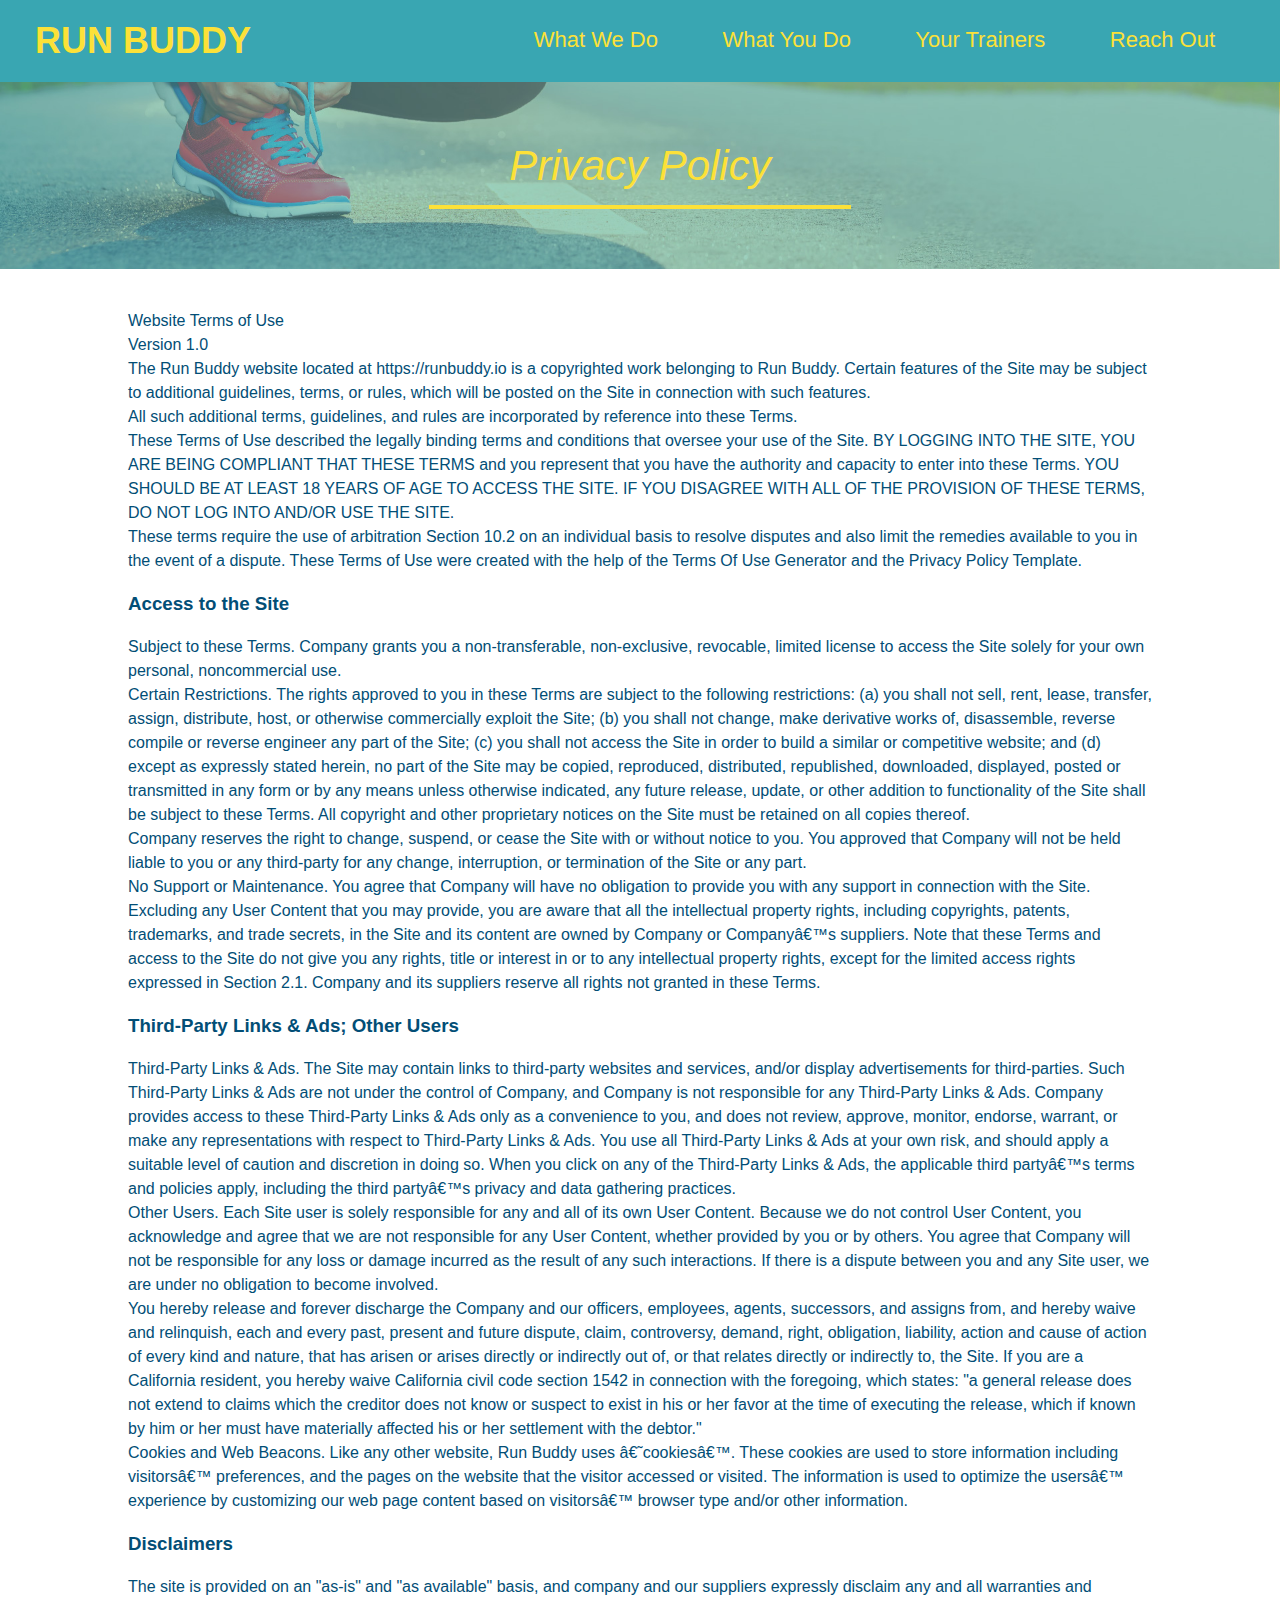
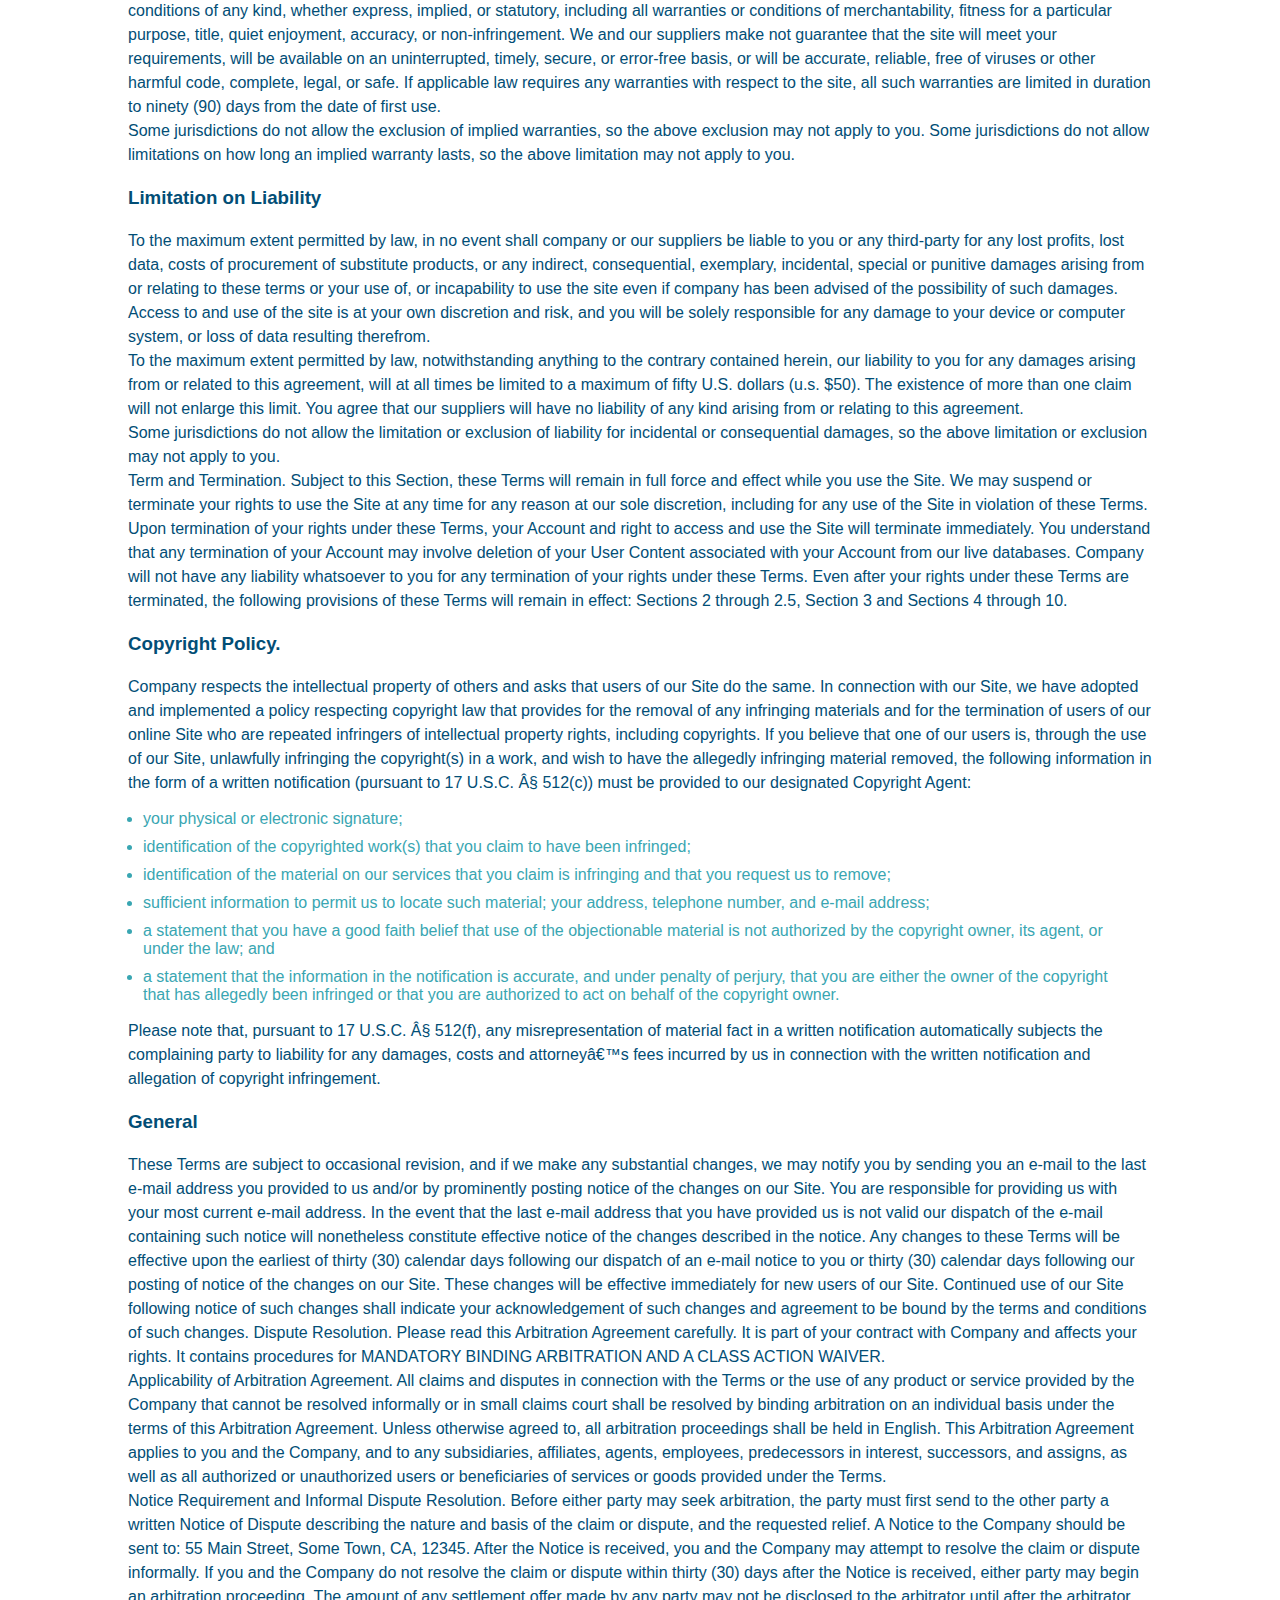
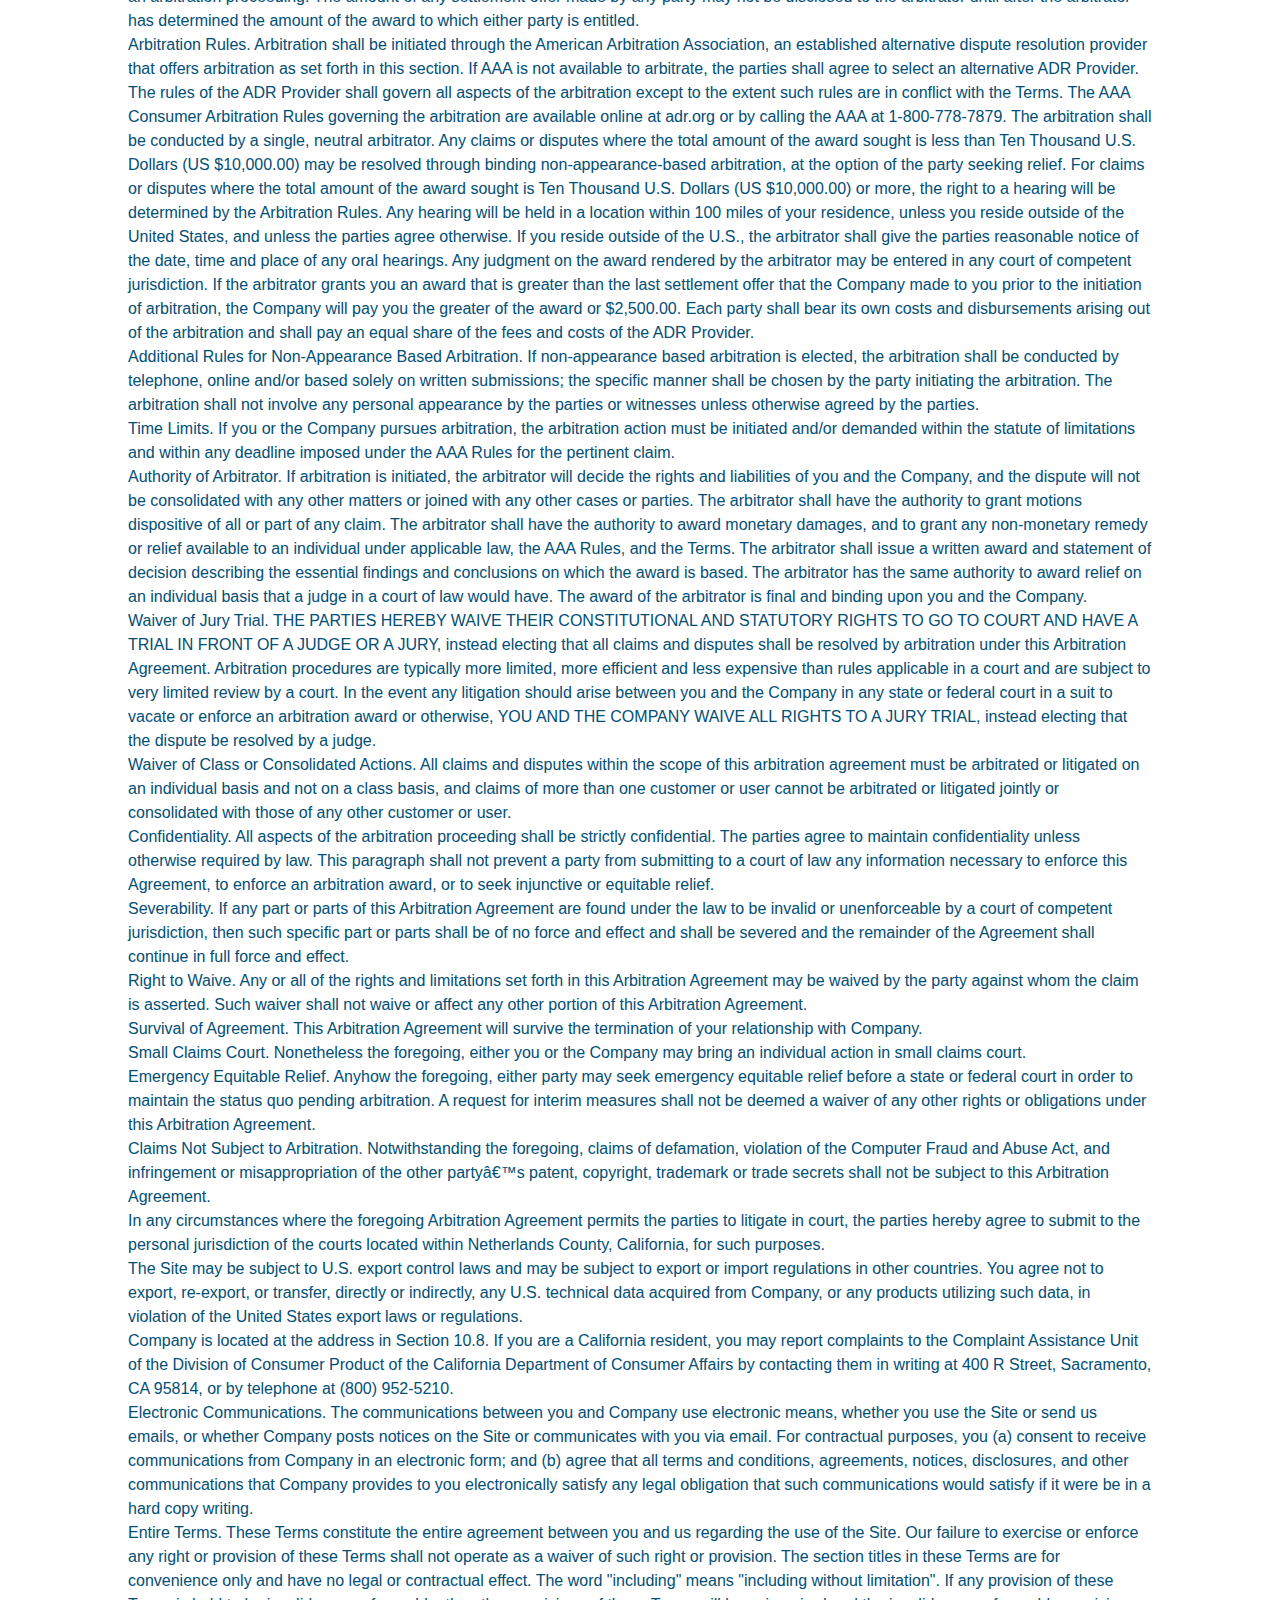
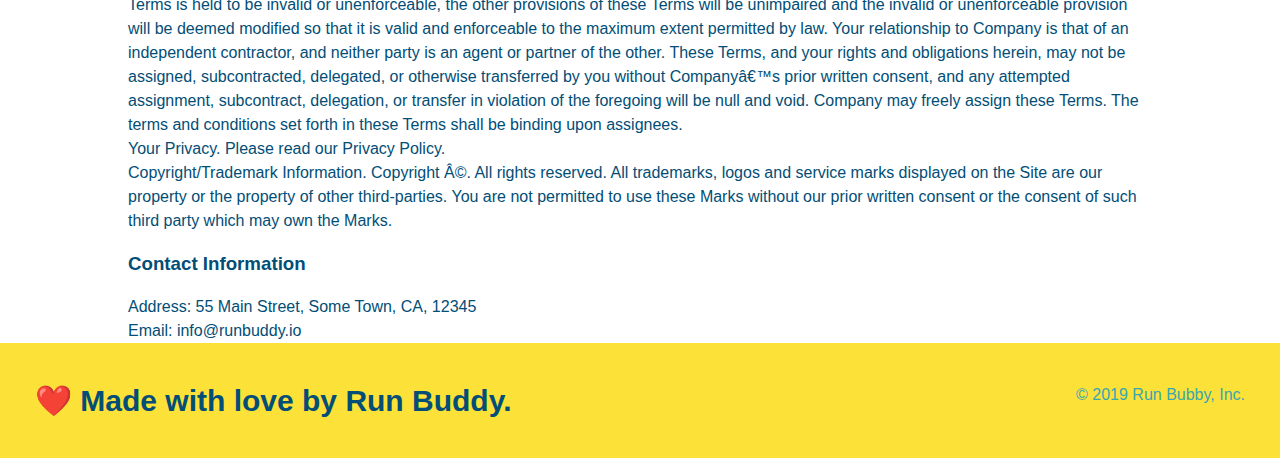
==== privacy-policy.html @ 4a5f7ff5 "added privacy polity and styled it" ====
<!DOCTYPE html>
<html lang="en">
<head>
    <meta charset="UTF-8">
    <link rel="stylesheet" href="./assets/css/style.css" />
    <link rel="stylesheet" href="./assets/css/secondary-style.css" />
    <title>Privacy Policy - Run Buddy</title>
</head>
<body>
     <!-- navigation -->
     <header>
        <h1>
            <a href="/">RUN BUDDY</a>
        </h1>
        <nav>
            <!-- Unordered list element -->
            <ul>
                <!-- List item element -->
                <li>
                    <!-- Anchor element -->
                    <a href="./index.html#what-we-do">What We Do</a>
                </li>
                <li>
                    <a href="./index.html#what-you-do">What You Do</a>
                </li>
                <li>
                    <a href="./index.html#your-trainers">Your Trainers</a>
                </li>
                <li>
                    <a href="./index.html#reach-out">Reach Out</a>
                </li>
            </ul>
        </nav>
    </header>

    <section class="hero">
        <h2 class="page-title">
            Privacy Policy
        </h2>
    </section>

    <article class="secondary-content">
        <p>
            Website Terms of Use
          </p>
    
          <p>
            Version 1.0
          </p>
    
          <p>
            The Run Buddy website located at https://runbuddy.io is a copyrighted work belonging to Run Buddy. Certain
            features of the Site may be subject to additional guidelines, terms, or rules, which will be posted on the Site
            in connection with such features.
          </p>
    
          <p>
            All such additional terms, guidelines, and rules are incorporated by reference into these Terms.
          </p>
    
          <p>
            These Terms of Use described the legally binding terms and conditions that oversee your use of the Site. BY
            LOGGING INTO THE SITE, YOU ARE BEING COMPLIANT THAT THESE TERMS and you represent that you have the authority
            and capacity to enter into these Terms. YOU SHOULD BE AT LEAST 18 YEARS OF AGE TO ACCESS THE SITE. IF YOU
            DISAGREE WITH ALL OF THE PROVISION OF THESE TERMS, DO NOT LOG INTO AND/OR USE THE SITE.
          </p>
    
          <p>
            These terms require the use of arbitration Section 10.2 on an individual basis to resolve disputes and also
            limit the remedies available to you in the event of a dispute. These Terms of Use were created with the help of
            the Terms Of Use Generator and the Privacy Policy Template.
          </p>
    
          <h3>
            Access to the Site
          </h3>
    
          <p>
            Subject to these Terms. Company grants you a non-transferable, non-exclusive, revocable, limited license to
            access the Site solely for your own personal, noncommercial use.
          </p>
    
          <p>
            Certain Restrictions. The rights approved to you in these Terms are subject to the following restrictions: (a)
            you shall not sell, rent, lease, transfer, assign, distribute, host, or otherwise commercially exploit the Site;
            (b) you shall not change, make derivative works of, disassemble, reverse compile or reverse engineer any part of
            the Site; (c) you shall not access the Site in order to build a similar or competitive website; and (d) except
            as expressly stated herein, no part of the Site may be copied, reproduced, distributed, republished, downloaded,
            displayed, posted or transmitted in any form or by any means unless otherwise indicated, any future release,
            update, or other addition to functionality of the Site shall be subject to these Terms. All copyright and other
            proprietary notices on the Site must be retained on all copies thereof.
          </p>
    
          <p>
            Company reserves the right to change, suspend, or cease the Site with or without notice to you. You approved
            that Company will not be held liable to you or any third-party for any change, interruption, or termination of
            the Site or any part.
          </p>
    
          <p>
            No Support or Maintenance. You agree that Company will have no obligation to provide you with any support in
            connection with the Site.
          </p>
    
          <p>
            Excluding any User Content that you may provide, you are aware that all the intellectual property rights,
            including copyrights, patents, trademarks, and trade secrets, in the Site and its content are owned by Company
            or Companyâ€™s suppliers. Note that these Terms and access to the Site do not give you any rights, title or
            interest in or to any intellectual property rights, except for the limited access rights expressed in Section
            2.1. Company and its suppliers reserve all rights not granted in these Terms.
          </p>
    
          <h3>
            Third-Party Links & Ads; Other Users
          </h3>
    
          <p>
            Third-Party Links & Ads. The Site may contain links to third-party websites and services, and/or display
            advertisements for third-parties. Such Third-Party Links & Ads are not under the control of Company, and Company
            is not responsible for any Third-Party Links & Ads. Company provides access to these Third-Party Links & Ads
            only as a convenience to you, and does not review, approve, monitor, endorse, warrant, or make any
            representations with respect to Third-Party Links & Ads. You use all Third-Party Links & Ads at your own risk,
            and should apply a suitable level of caution and discretion in doing so. When you click on any of the
            Third-Party Links & Ads, the applicable third partyâ€™s terms and policies apply, including the third partyâ€™s
            privacy and data gathering practices.
          </p>
    
          <p>
            Other Users. Each Site user is solely responsible for any and all of its own User Content. Because we do not
            control User Content, you acknowledge and agree that we are not responsible for any User Content, whether
            provided by you or by others. You agree that Company will not be responsible for any loss or damage incurred as
            the result of any such interactions. If there is a dispute between you and any Site user, we are under no
            obligation to become involved.
          </p>
    
          <p>
            You hereby release and forever discharge the Company and our officers, employees, agents, successors, and
            assigns from, and hereby waive and relinquish, each and every past, present and future dispute, claim,
            controversy, demand, right, obligation, liability, action and cause of action of every kind and nature, that has
            arisen or arises directly or indirectly out of, or that relates directly or indirectly to, the Site. If you are
            a California resident, you hereby waive California civil code section 1542 in connection with the foregoing,
            which states: "a general release does not extend to claims which the creditor does not know or suspect to exist
            in his or her favor at the time of executing the release, which if known by him or her must have materially
            affected his or her settlement with the debtor."
          </p>
    
          <p>
            Cookies and Web Beacons. Like any other website, Run Buddy uses â€˜cookiesâ€™. These cookies are used to store
            information including visitorsâ€™ preferences, and the pages on the website that the visitor accessed or visited.
            The information is used to optimize the usersâ€™ experience by customizing our web page content based on visitorsâ€™
            browser type and/or other information.
          </p>
    
          <h3>
            Disclaimers
          </h3>
    
          <p>
            The site is provided on an "as-is" and "as available" basis, and company and our suppliers expressly disclaim
            any and all warranties and conditions of any kind, whether express, implied, or statutory, including all
            warranties or conditions of merchantability, fitness for a particular purpose, title, quiet enjoyment, accuracy,
            or non-infringement. We and our suppliers make not guarantee that the site will meet your requirements, will be
            available on an uninterrupted, timely, secure, or error-free basis, or will be accurate, reliable, free of
            viruses or other harmful code, complete, legal, or safe. If applicable law requires any warranties with respect
            to the site, all such warranties are limited in duration to ninety (90) days from the date of first use.
          </p>
    
          <p>
            Some jurisdictions do not allow the exclusion of implied warranties, so the above exclusion may not apply to
            you. Some jurisdictions do not allow limitations on how long an implied warranty lasts, so the above limitation
            may not apply to you.
          </p>
    
          <h3>
            Limitation on Liability
          </h3>
    
          <p>
            To the maximum extent permitted by law, in no event shall company or our suppliers be liable to you or any
            third-party for any lost profits, lost data, costs of procurement of substitute products, or any indirect,
            consequential, exemplary, incidental, special or punitive damages arising from or relating to these terms or
            your use of, or incapability to use the site even if company has been advised of the possibility of such
            damages. Access to and use of the site is at your own discretion and risk, and you will be solely responsible
            for any damage to your device or computer system, or loss of data resulting therefrom.
          </p>
    
          <p>
            To the maximum extent permitted by law, notwithstanding anything to the contrary contained herein, our liability
            to you for any damages arising from or related to this agreement, will at all times be limited to a maximum of
            fifty U.S. dollars (u.s. $50). The existence of more than one claim will not enlarge this limit. You agree that
            our suppliers will have no liability of any kind arising from or relating to this agreement.
          </p>
    
          <p>
            Some jurisdictions do not allow the limitation or exclusion of liability for incidental or consequential
            damages, so the above limitation or exclusion may not apply to you.
          </p>
    
          <p>
            Term and Termination. Subject to this Section, these Terms will remain in full force and effect while you use
            the Site. We may suspend or terminate your rights to use the Site at any time for any reason at our sole
            discretion, including for any use of the Site in violation of these Terms. Upon termination of your rights under
            these Terms, your Account and right to access and use the Site will terminate immediately. You understand that
            any termination of your Account may involve deletion of your User Content associated with your Account from our
            live databases. Company will not have any liability whatsoever to you for any termination of your rights under
            these Terms. Even after your rights under these Terms are terminated, the following provisions of these Terms
            will remain in effect: Sections 2 through 2.5, Section 3 and Sections 4 through 10.
          </p>
    
          <h3>
            Copyright Policy.
          </h3>
    
          <p>
            Company respects the intellectual property of others and asks that users of our Site do the same. In connection
            with our Site, we have adopted and implemented a policy respecting copyright law that provides for the removal
            of any infringing materials and for the termination of users of our online Site who are repeated infringers of
            intellectual property rights, including copyrights. If you believe that one of our users is, through the use of
            our Site, unlawfully infringing the copyright(s) in a work, and wish to have the allegedly infringing material
            removed, the following information in the form of a written notification (pursuant to 17 U.S.C. Â§ 512(c)) must
            be provided to our designated Copyright Agent:
          </p>
    
          <ul>
            <li>
              your physical or electronic signature;
            </li>
            <li>
              identification of the copyrighted work(s) that you claim to have been infringed;
            </li>
            <li>
              identification of the material on our services that you claim is infringing and that you request us to remove;
            </li>
            <li>
              sufficient information to permit us to locate such material; your address, telephone number, and e-mail
              address;
            </li>
            <li>
              a statement that you have a good faith belief that use of the objectionable material is not authorized by the
              copyright owner, its agent, or under the law; and
            </li>
            <li>
              a statement that the information in the notification is accurate, and under penalty of perjury, that you are
              either the owner of the copyright that has allegedly been infringed or that you are authorized to act on
              behalf of the copyright owner.
            </li>
          </ul>
    
          <p>
            Please note that, pursuant to 17 U.S.C. Â§ 512(f), any misrepresentation of material fact in a written
            notification automatically subjects the complaining party to liability for any damages, costs and attorneyâ€™s
            fees incurred by us in connection with the written notification and allegation of copyright infringement.
          </p>
    
          <h3>
            General
          </h3>
    
          <p>
            These Terms are subject to occasional revision, and if we make any substantial changes, we may notify you by
            sending you an e-mail to the last e-mail address you provided to us and/or by prominently posting notice of the
            changes on our Site. You are responsible for providing us with your most current e-mail address. In the event
            that the last e-mail address that you have provided us is not valid our dispatch of the e-mail containing such
            notice will nonetheless constitute effective notice of the changes described in the notice. Any changes to these
            Terms will be effective upon the earliest of thirty (30) calendar days following our dispatch of an e-mail
            notice to you or thirty (30) calendar days following our posting of notice of the changes on our Site. These
            changes will be effective immediately for new users of our Site. Continued use of our Site following notice of
            such changes shall indicate your acknowledgement of such changes and agreement to be bound by the terms and
            conditions of such changes. Dispute Resolution. Please read this Arbitration Agreement carefully. It is part of
            your contract with Company and affects your rights. It contains procedures for MANDATORY BINDING ARBITRATION AND
            A CLASS ACTION WAIVER.
          </p>
    
          <p>
            Applicability of Arbitration Agreement. All claims and disputes in connection with the Terms or the use of any
            product or service provided by the Company that cannot be resolved informally or in small claims court shall be
            resolved by binding arbitration on an individual basis under the terms of this Arbitration Agreement. Unless
            otherwise agreed to, all arbitration proceedings shall be held in English. This Arbitration Agreement applies to
            you and the Company, and to any subsidiaries, affiliates, agents, employees, predecessors in interest,
            successors, and assigns, as well as all authorized or unauthorized users or beneficiaries of services or goods
            provided under the Terms.
          </p>
    
          <p>
            Notice Requirement and Informal Dispute Resolution. Before either party may seek arbitration, the party must
            first send to the other party a written Notice of Dispute describing the nature and basis of the claim or
            dispute, and the requested relief. A Notice to the Company should be sent to: 55 Main Street, Some Town, CA,
            12345. After the Notice is received, you and the Company may attempt to resolve the claim or dispute informally.
            If you and the Company do not resolve the claim or dispute within thirty (30) days after the Notice is received,
            either party may begin an arbitration proceeding. The amount of any settlement offer made by any party may not
            be disclosed to the arbitrator until after the arbitrator has determined the amount of the award to which either
            party is entitled.
          </p>
    
          <p>
            Arbitration Rules. Arbitration shall be initiated through the American Arbitration Association, an established
            alternative dispute resolution provider that offers arbitration as set forth in this section. If AAA is not
            available to arbitrate, the parties shall agree to select an alternative ADR Provider. The rules of the ADR
            Provider shall govern all aspects of the arbitration except to the extent such rules are in conflict with the
            Terms. The AAA Consumer Arbitration Rules governing the arbitration are available online at adr.org or by
            calling the AAA at 1-800-778-7879. The arbitration shall be conducted by a single, neutral arbitrator. Any
            claims or disputes where the total amount of the award sought is less than Ten Thousand U.S. Dollars (US
            $10,000.00) may be resolved through binding non-appearance-based arbitration, at the option of the party seeking
            relief. For claims or disputes where the total amount of the award sought is Ten Thousand U.S. Dollars (US
            $10,000.00) or more, the right to a hearing will be determined by the Arbitration Rules. Any hearing will be
            held in a location within 100 miles of your residence, unless you reside outside of the United States, and
            unless the parties agree otherwise. If you reside outside of the U.S., the arbitrator shall give the parties
            reasonable notice of the date, time and place of any oral hearings. Any judgment on the award rendered by the
            arbitrator may be entered in any court of competent jurisdiction. If the arbitrator grants you an award that is
            greater than the last settlement offer that the Company made to you prior to the initiation of arbitration, the
            Company will pay you the greater of the award or $2,500.00. Each party shall bear its own costs and
            disbursements arising out of the arbitration and shall pay an equal share of the fees and costs of the ADR
            Provider.
          </p>
    
          <p>
            Additional Rules for Non-Appearance Based Arbitration. If non-appearance based arbitration is elected, the
            arbitration shall be conducted by telephone, online and/or based solely on written submissions; the specific
            manner shall be chosen by the party initiating the arbitration. The arbitration shall not involve any personal
            appearance by the parties or witnesses unless otherwise agreed by the parties.
          </p>
    
          <p>
            Time Limits. If you or the Company pursues arbitration, the arbitration action must be initiated and/or demanded
            within the statute of limitations and within any deadline imposed under the AAA Rules for the pertinent claim.
          </p>
    
          <p>
            Authority of Arbitrator. If arbitration is initiated, the arbitrator will decide the rights and liabilities of
            you and the Company, and the dispute will not be consolidated with any other matters or joined with any other
            cases or parties. The arbitrator shall have the authority to grant motions dispositive of all or part of any
            claim. The arbitrator shall have the authority to award monetary damages, and to grant any non-monetary remedy
            or relief available to an individual under applicable law, the AAA Rules, and the Terms. The arbitrator shall
            issue a written award and statement of decision describing the essential findings and conclusions on which the
            award is based. The arbitrator has the same authority to award relief on an individual basis that a judge in a
            court of law would have. The award of the arbitrator is final and binding upon you and the Company.
          </p>
    
          <p>
            Waiver of Jury Trial. THE PARTIES HEREBY WAIVE THEIR CONSTITUTIONAL AND STATUTORY RIGHTS TO GO TO COURT AND HAVE
            A TRIAL IN FRONT OF A JUDGE OR A JURY, instead electing that all claims and disputes shall be resolved by
            arbitration under this Arbitration Agreement. Arbitration procedures are typically more limited, more efficient
            and less expensive than rules applicable in a court and are subject to very limited review by a court. In the
            event any litigation should arise between you and the Company in any state or federal court in a suit to vacate
            or enforce an arbitration award or otherwise, YOU AND THE COMPANY WAIVE ALL RIGHTS TO A JURY TRIAL, instead
            electing that the dispute be resolved by a judge.
          </p>
    
          <p>
            Waiver of Class or Consolidated Actions. All claims and disputes within the scope of this arbitration agreement
            must be arbitrated or litigated on an individual basis and not on a class basis, and claims of more than one
            customer or user cannot be arbitrated or litigated jointly or consolidated with those of any other customer or
            user.
          </p>
    
          <p>
            Confidentiality. All aspects of the arbitration proceeding shall be strictly confidential. The parties agree to
            maintain confidentiality unless otherwise required by law. This paragraph shall not prevent a party from
            submitting to a court of law any information necessary to enforce this Agreement, to enforce an arbitration
            award, or to seek injunctive or equitable relief.
          </p>
    
          <p>
            Severability. If any part or parts of this Arbitration Agreement are found under the law to be invalid or
            unenforceable by a court of competent jurisdiction, then such specific part or parts shall be of no force and
            effect and shall be severed and the remainder of the Agreement shall continue in full force and effect.
          </p>
    
          <p>
            Right to Waive. Any or all of the rights and limitations set forth in this Arbitration Agreement may be waived
            by the party against whom the claim is asserted. Such waiver shall not waive or affect any other portion of this
            Arbitration Agreement.
          </p>
    
          <p>
            Survival of Agreement. This Arbitration Agreement will survive the termination of your relationship with
            Company.
          </p>
    
          <p>
            Small Claims Court. Nonetheless the foregoing, either you or the Company may bring an individual action in small
            claims court.
          </p>
    
          <p>
            Emergency Equitable Relief. Anyhow the foregoing, either party may seek emergency equitable relief before a
            state or federal court in order to maintain the status quo pending arbitration. A request for interim measures
            shall not be deemed a waiver of any other rights or obligations under this Arbitration Agreement.
          </p>
    
          <p>
            Claims Not Subject to Arbitration. Notwithstanding the foregoing, claims of defamation, violation of the
            Computer Fraud and Abuse Act, and infringement or misappropriation of the other partyâ€™s patent, copyright,
            trademark or trade secrets shall not be subject to this Arbitration Agreement.
          </p>
    
          <p>
            In any circumstances where the foregoing Arbitration Agreement permits the parties to litigate in court, the
            parties hereby agree to submit to the personal jurisdiction of the courts located within Netherlands County,
            California, for such purposes.
          </p>
    
          <p>
            The Site may be subject to U.S. export control laws and may be subject to export or import regulations in other
            countries. You agree not to export, re-export, or transfer, directly or indirectly, any U.S. technical data
            acquired from Company, or any products utilizing such data, in violation of the United States export laws or
            regulations.
          </p>
    
          <p>
            Company is located at the address in Section 10.8. If you are a California resident, you may report complaints
            to the Complaint Assistance Unit of the Division of Consumer Product of the California Department of Consumer
            Affairs by contacting them in writing at 400 R Street, Sacramento, CA 95814, or by telephone at (800) 952-5210.
          </p>
    
          <p>
            Electronic Communications. The communications between you and Company use electronic means, whether you use the
            Site or send us emails, or whether Company posts notices on the Site or communicates with you via email. For
            contractual purposes, you (a) consent to receive communications from Company in an electronic form; and (b)
            agree that all terms and conditions, agreements, notices, disclosures, and other communications that Company
            provides to you electronically satisfy any legal obligation that such communications would satisfy if it were be
            in a hard copy writing.
          </p>
    
          <p>
            Entire Terms. These Terms constitute the entire agreement between you and us regarding the use of the Site. Our
            failure to exercise or enforce any right or provision of these Terms shall not operate as a waiver of such right
            or provision. The section titles in these Terms are for convenience only and have no legal or contractual
            effect. The word "including" means "including without limitation". If any provision of these Terms is held to be
            invalid or unenforceable, the other provisions of these Terms will be unimpaired and the invalid or
            unenforceable provision will be deemed modified so that it is valid and enforceable to the maximum extent
            permitted by law. Your relationship to Company is that of an independent contractor, and neither party is an
            agent or partner of the other. These Terms, and your rights and obligations herein, may not be assigned,
            subcontracted, delegated, or otherwise transferred by you without Companyâ€™s prior written consent, and any
            attempted assignment, subcontract, delegation, or transfer in violation of the foregoing will be null and void.
            Company may freely assign these Terms. The terms and conditions set forth in these Terms shall be binding upon
            assignees.
          </p>
    
          <p>
            Your Privacy. Please read our Privacy Policy.
          </p>
    
          <p>
            Copyright/Trademark Information. Copyright Â©. All rights reserved. All trademarks, logos and service marks
            displayed on the Site are our property or the property of other third-parties. You are not permitted to use
            these Marks without our prior written consent or the consent of such third party which may own the Marks.
          </p>
    
          <h3>
            Contact Information
          </h3>
    
          <p>
            Address: 55 Main Street, Some Town, CA, 12345
          </p>
    
          <p>
            Email: info@runbuddy.io
          </p>
    

    </article>
    
    
    <!-- footer -->
    <footer>
        <h2>❤️ Made with love by Run Buddy.</h2>
        <div>
            &copy; 2019 Run Bubby, Inc.
        </div>
    </footer>
</body>
</html>
---- assets/css/style.css ----
* {
    margin: 0;
    padding: 0;
    box-sizing: border-box;
}

body {
    /* more on this crazy alphanumerical value in a minute! */
    color: #39a6b2;
    font-family: Helvetica, Arial, sans-serif;
}

/* apply style to <header> */
header {
    padding: 20px 35px;
    background-color: #39a6b2;
}

header h1 {
    font-weight: bold;
    font-size: 36px;
    color: #fce138;
    margin: 0;
    display: inline;
}

header a {
    text-decoration: none;
    color: #fce138;
}
header nav {
    float: right;
    margin: 7px 0;
}

header nav ul li {
    display: inline;
}

header nav ul li a {
    margin: 0 30px;
    font-weight: lighter;
    font-size: 22px;
}

footer {
    background: #fce138;
    width: 100%;
    padding: 40px 35px;
}

footer h2 {
    display: inline;
    color: #024e76;
    font-size: 30px;
    margin: 0;
}

footer div {
    float: right;
    line-height: 1.5;
    text-align: right;
}

footer a {
    color: #024e76;
}

section {
    padding: 60px;
}

/* Hero Style Start */
.hero {
    background-image: url("../images/hero-bg.jpg");
    height: 600px;
    background-size: cover;
    background-position: center;
    position: relative;
}
.hero-form {
    color: #024e76;
    background-color: #fce138;
    padding: 20px;
    width: 500px;
    border: solid 3px #024e76;
    position: absolute;
    bottom: 120px;
    right: 140px;
}
.hero-form h3 {
    font-size: 24px;
    margin: 0;
}
.hero-form p {
    margin: 5px 0 15px 0;
}
.form-input {
    border: 1px solid #024e76;
    display: block;
    padding: 7px 15px;
    font-size: 16px;
    color: #024e76;
    width: 100%;
    margin-bottom: 15px;
}
.hero-form label {
    margin: 0 5px;
}
.hero-form button {
    color: #fce138;
    background-color: #024e76;
    border: none;
    padding: 10px 20px;
    font-size: 16px;
}
/* Hero Style End */

.intro {
    text-align: center;
}

.intro p {
    line-height: 1.7;
    color: #39a6b2;
    width: 80%;
    font-size: 20px;
    margin: 0 auto;
}

.steps {
    text-align: center;
    background: #fce138;
}

.section-title {
    font-size: 55px;
    color: #024e76;
    margin-bottom: 35px;
    padding: 0 100px 20px 100px;
    display: inline-block;
    border-bottom: 3px solid;
}

.primary-border {
    border-color: #fce138;
}

.secondary-border {
    border-color: #39a6b2;
}

.steps div {
    margin-bottom: 80px;
}

.steps img {
    width: 15%;
    margin: 10px 0;
}

.steps h3 {
    color: #024e76;
    font-size: 46px;
    margin-top: 10px;
}

.steps p {
    color: #39a6b2;
    font-size: 23px;
}

.steps span {
    font-size: 38px;
}

.trainers {
    text-align: center;
}

.trainer {
    width: 900px;
    margin: 0 auto 30px auto;
    background: #024e76;
    color: #fce138;
    overflow: auto;
}

.trainer img {
    width: 35%;
    float: left;
}

.trainer-bio {
    padding: 35px;
    float: left;
    width: 65%;
}

.text-left {
    text-align: left;
}

.text-right {
    text-align: right;
}

.trainer-bio h3 {
    font-size: 32px;
    margin-bottom: 8px;
}

.trainer-bio h4 {
    font-weight: lighter;
    font-size: 26px;
    margin-bottom: 25px;
}

.trainer-bio p {
    font-size: 17px;
    line-height: 1.3;
}

.contact {
    text-align: center;
    background: #024e76;
}
.contact h2 {
    color: #fce138;
}

.contact-info iframe {
    width: 400px;
    height: 400px;
}

.contact-info div {
    width: 410px;
    display: inline-block;
    vertical-align: top;
    text-align: left;
    margin: 30px 0 0 60px;
    color: white;
}

.contact-info h3 {
    color: #fce138;
    font-size: 32px;
}
  
.contact-info p, .contact-info address {
    margin: 20px 0;
    line-height: 1.5;
    font-size: 20px;
    font-style: normal;
}
  
.contact-info a {
    color: #fce138;
}
  
  /* REACH OUT STYLES END */
---- assets/css/secondary-style.css ----
.hero {
    background-position: bottom;
    height: auto;
    text-align: center;
    margin-bottom: 40px;
}

.page-title {
    color: #fce138;
    display: inline-block;
    border-bottom: 4px solid #fce138;
    padding: 0 80px 15px 80px;
    font-weight: normal;
    font-size: 42px;
    font-style: italic;
}

.secondary-content {
    width: 80%;
    margin: auto;
    color: #024e76;
}

.secondary-content h3 {
    font-style: 25px;
    margin: 20px 0;
}

.secondary-content p {
    font-size: 16px;
    line-height: 1.5;
    margin: auto;
}

.secondary-content ul {
    margin: 15px;
}

.secondary-content li {
    color: #39a6b2;
    margin: 10px 0;
}
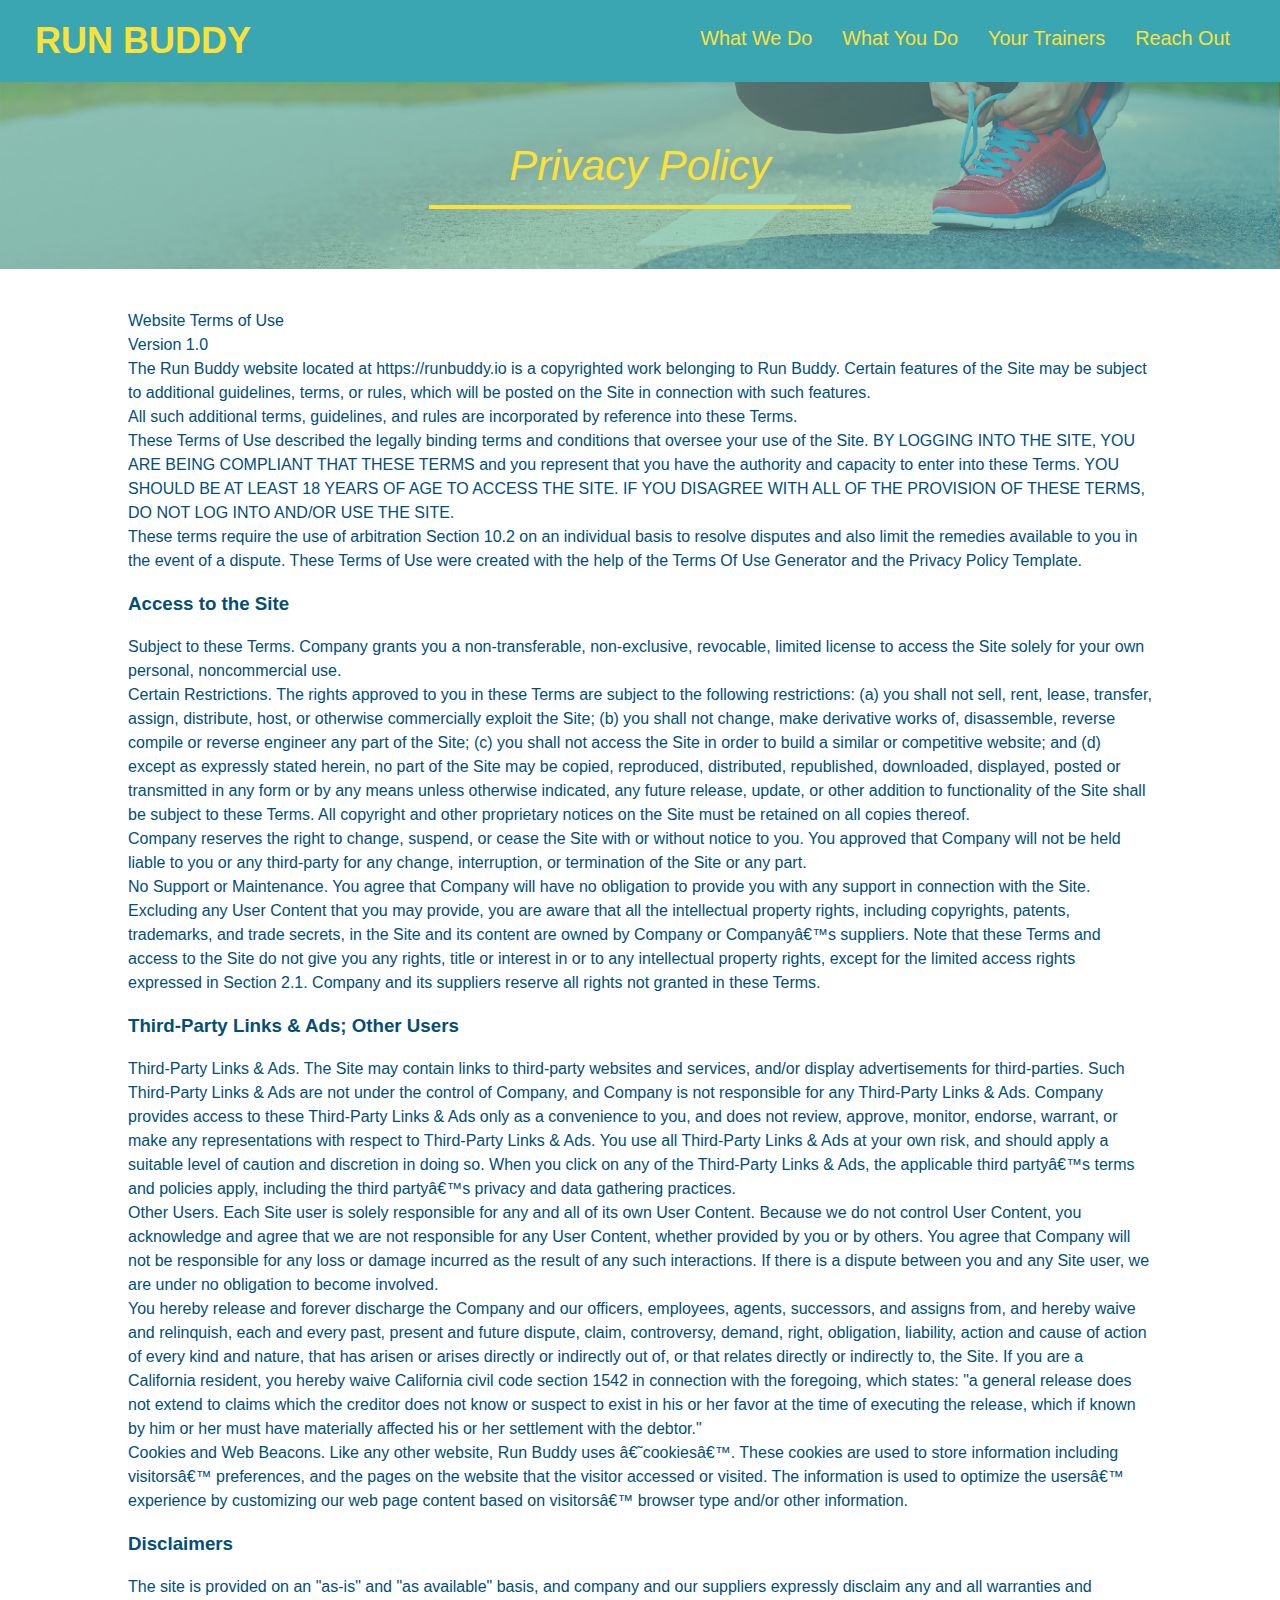
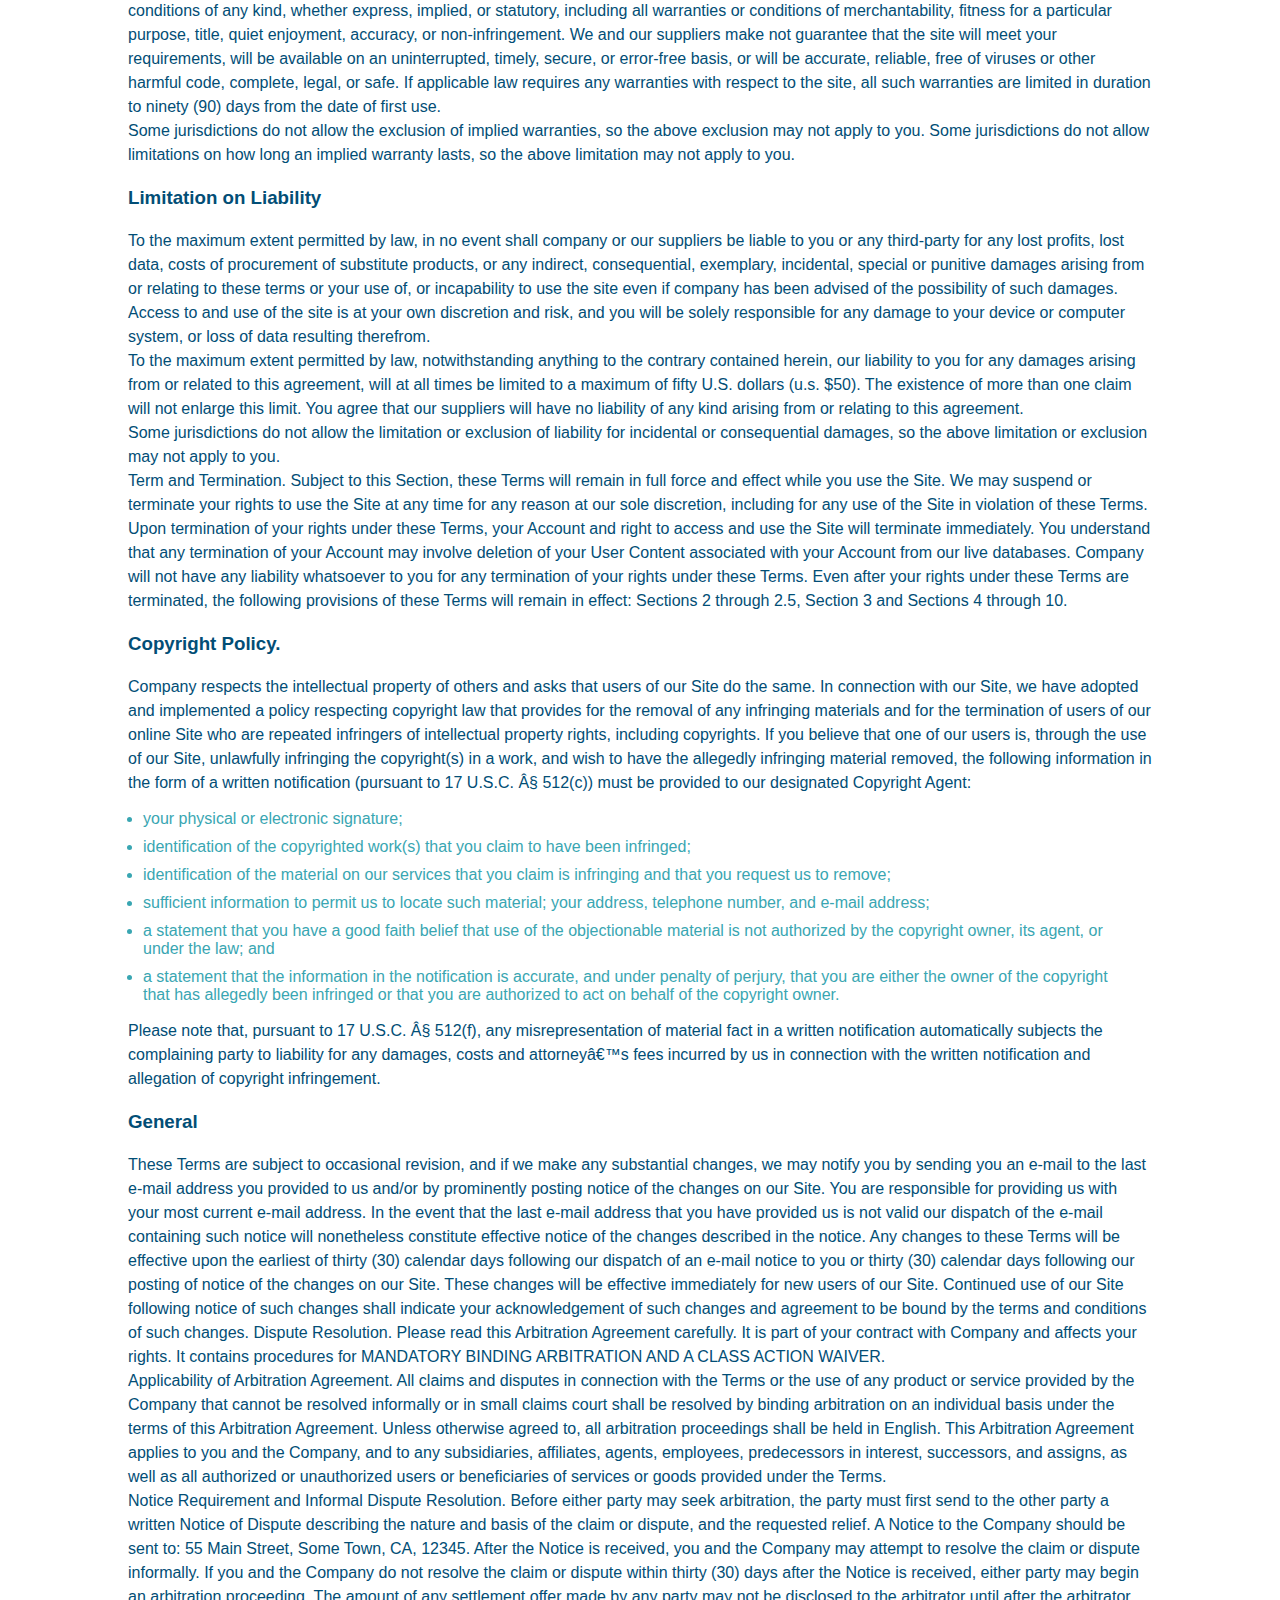
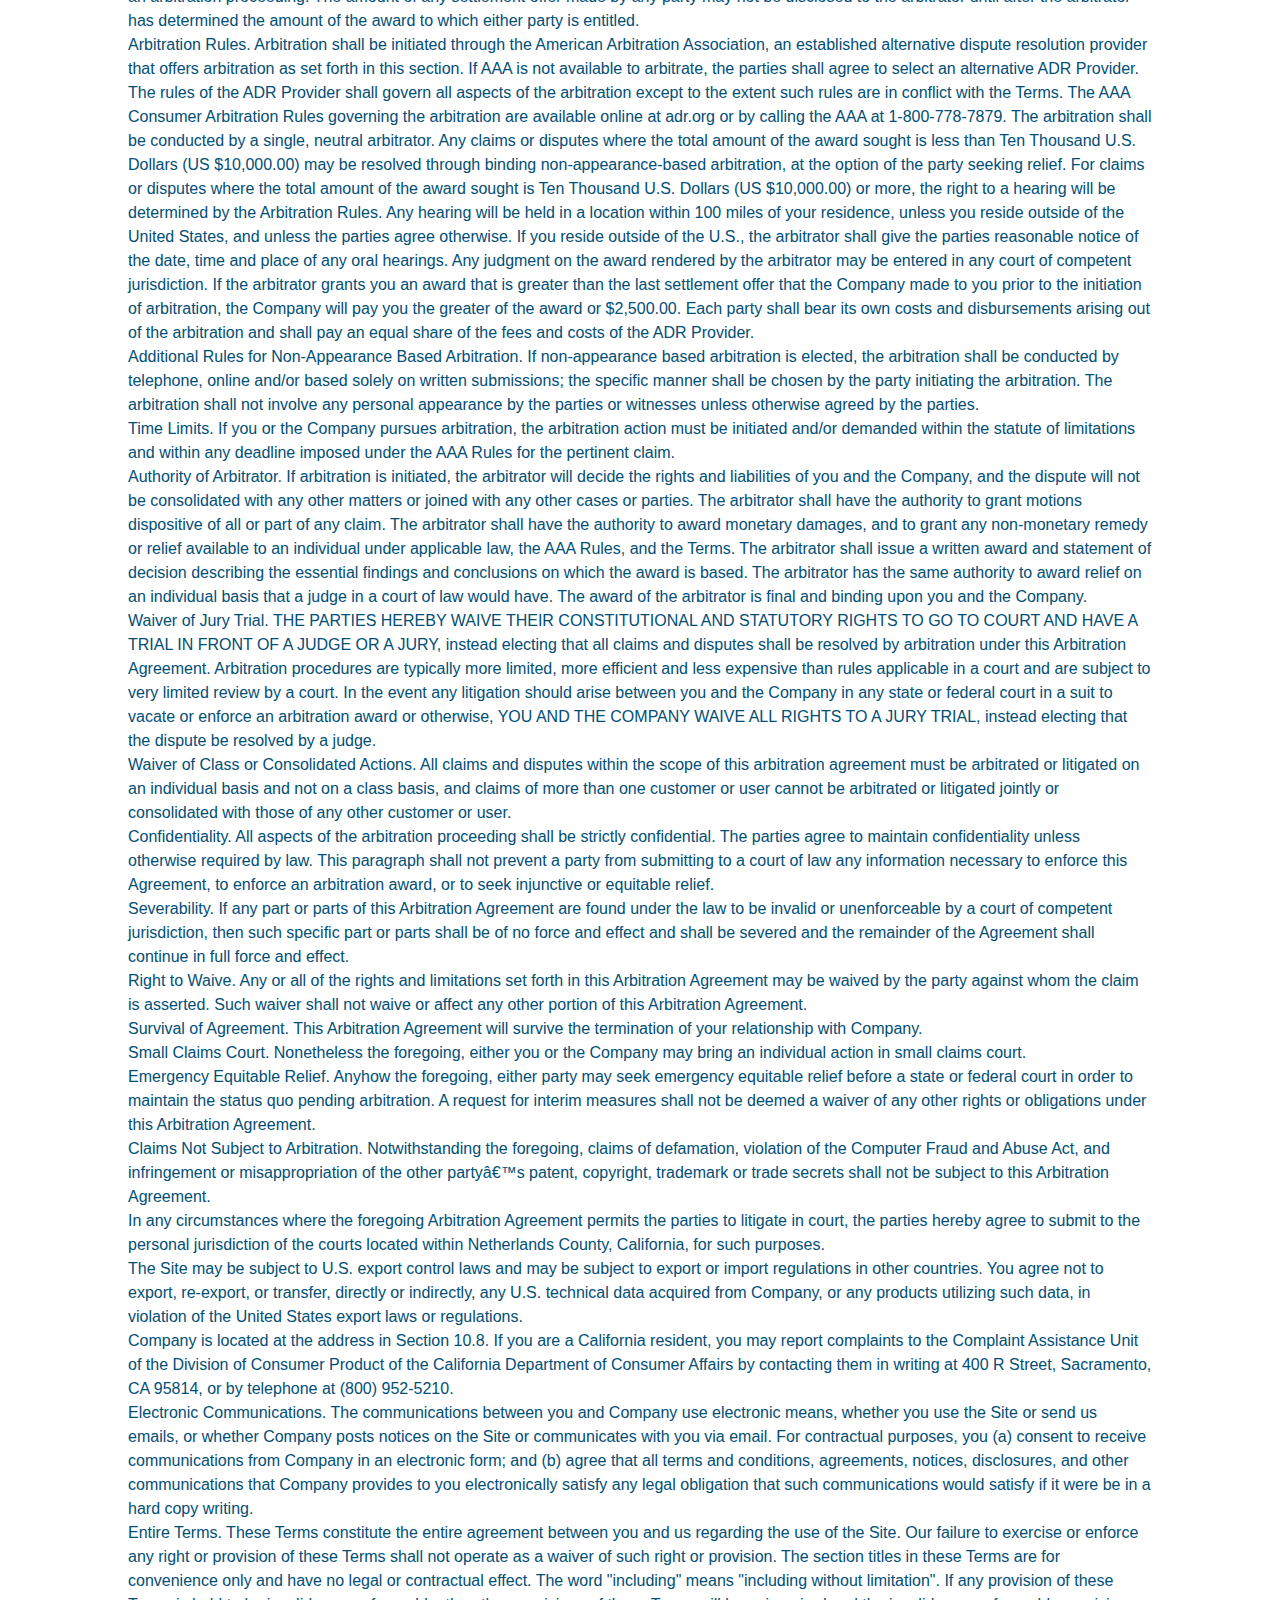
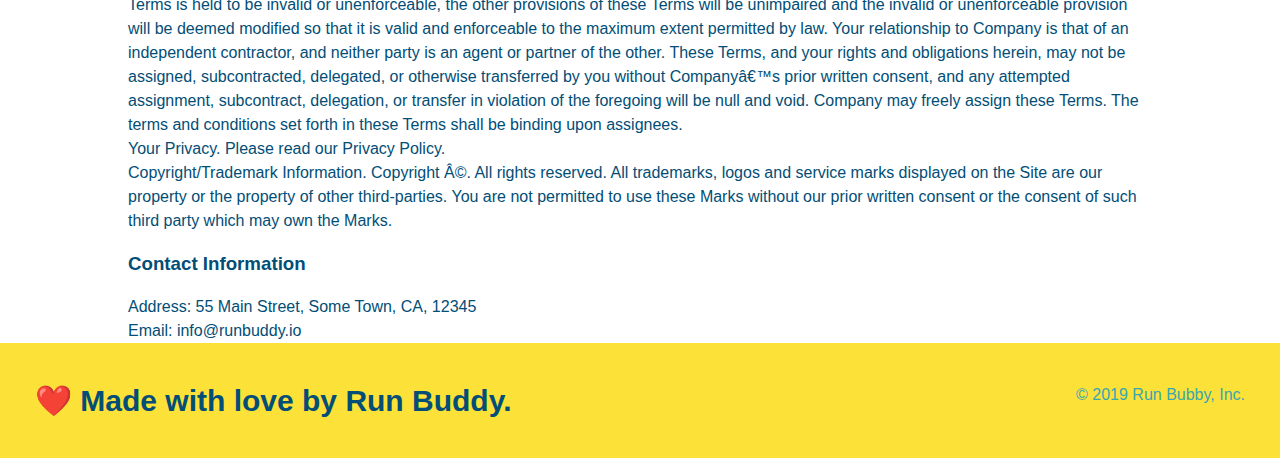
==== commit 791b133e: "add media quaries to style.css" ====
--- a/privacy-policy.html
+++ b/privacy-policy.html
@@ -2,6 +2,7 @@
 <html lang="en">
 <head>
     <meta charset="UTF-8">
+    <meta Name="viewport" content="width=device-width, initial-scale=1.0" />
     <link rel="stylesheet" href="./assets/css/style.css" />
     <link rel="stylesheet" href="./assets/css/secondary-style.css" />
     <title>Privacy Policy - Run Buddy</title>
--- a/assets/css/style.css
+++ b/assets/css/style.css
@@ -5,7 +5,6 @@
 }
 
 body {
-    /* more on this crazy alphanumerical value in a minute! */
     color: #39a6b2;
     font-family: Helvetica, Arial, sans-serif;
 }
@@ -14,6 +13,9 @@
 header {
     padding: 20px 35px;
     background-color: #39a6b2;
+    display: flex;
+    justify-content: space-between;
+    flex-wrap: wrap;
 }
 
 header h1 {
@@ -21,43 +23,47 @@
     font-size: 36px;
     color: #fce138;
     margin: 0;
-    display: inline;
-}
+}
+    
 
 header a {
     text-decoration: none;
     color: #fce138;
 }
 header nav {
-    float: right;
     margin: 7px 0;
 }
 
-header nav ul li {
-    display: inline;
+header nav ul {
+    display: flex;
+    flex-wrap: wrap;
+    justify-content: space-between;
+    align-items: center;
+    list-style: none;
 }
 
 header nav ul li a {
-    margin: 0 30px;
+    padding: 10px 15px;
     font-weight: lighter;
-    font-size: 22px;
+    font-size: 1.55vw;
 }
 
 footer {
     background: #fce138;
     width: 100%;
     padding: 40px 35px;
+    display: flex;
+    justify-content: space-between;
+    flex-wrap: wrap;
 }
 
 footer h2 {
-    display: inline;
     color: #024e76;
     font-size: 30px;
     margin: 0;
 }
 
 footer div {
-    float: right;
     line-height: 1.5;
     text-align: right;
 }
@@ -73,20 +79,21 @@
 /* Hero Style Start */
 .hero {
     background-image: url("../images/hero-bg.jpg");
-    height: 600px;
     background-size: cover;
     background-position: center;
-    position: relative;
+    display: flex;
+    justify-content: center;
+    flex-wrap: wrap;
+    align-items: flex-start;
+
 }
 .hero-form {
     color: #024e76;
     background-color: #fce138;
     padding: 20px;
-    width: 500px;
     border: solid 3px #024e76;
-    position: absolute;
-    bottom: 120px;
-    right: 140px;
+    width: 40%;
+    margin: 3.5%;
 }
 .hero-form h3 {
     font-size: 24px;
@@ -114,11 +121,20 @@
     padding: 10px 20px;
     font-size: 16px;
 }
+.hero-cta {
+    width: 35%;
+    text-align: right;
+    margin: 3.5%;
+    color: #fff;
+    font-size: 18px;
+    line-height: 1.2;
+}
+.hero-cta h2 {
+    font-style: italic;
+    font-size: 55px;
+    color: #fce138;
+}
 /* Hero Style End */
-
-.intro {
-    text-align: center;
-}
 
 .intro p {
     line-height: 1.7;
@@ -126,20 +142,21 @@
     width: 80%;
     font-size: 20px;
     margin: 0 auto;
+    text-align: center;
 }
 
 .steps {
+    background: #fce138;
+}
+
+.section-title {
+    font-size: 48px;
+    color: #024e76;
+    border-bottom: 3px solid;
+    padding-bottom: 20px;
     text-align: center;
-    background: #fce138;
-}
-
-.section-title {
-    font-size: 55px;
-    color: #024e76;
-    margin-bottom: 35px;
-    padding: 0 100px 20px 100px;
-    display: inline-block;
-    border-bottom: 3px solid;
+    margin: 0 auto 35px auto;
+    width: 50%;
 }
 
 .primary-border {
@@ -150,51 +167,76 @@
     border-color: #39a6b2;
 }
 
-.steps div {
-    margin-bottom: 80px;
-}
-
-.steps img {
-    width: 15%;
-    margin: 10px 0;
-}
-
-.steps h3 {
+.step h3 {
     color: #024e76;
     font-size: 46px;
-    margin-top: 10px;
-}
-
-.steps p {
+    flex: 1 30%;
+}
+
+.step-text p {
     color: #39a6b2;
-    font-size: 23px;
-}
-
-.steps span {
-    font-size: 38px;
-}
-
+    font-size: 18px;
+}
+
+.step-text h4 {
+    font-size: 26px;
+    line-height: 1.5;
+    color: #024e76;
+}
+
+.step {
+    margin: 50px auto;
+    padding-bottom: 50px;
+    width: 80%;
+    border-bottom: 1px solid #39a6b2;
+    display: flex;
+    flex-wrap: wrap;
+    align-items: center;
+    justify-content: space-between;
+}
+.step-info {
+    flex: 2 70%;
+    display: flex;
+    flex-wrap: wrap;
+    align-items: center;
+}
+
+.step-img {
+    flex: 1 12%;
+    margin-right: 20px;
+}
+
+.step-text {
+    flex: 12;
+}
+
+.step-img img {
+    max-width: 100%;
+}
+
+/* trainer style */
 .trainers {
-    text-align: center;
+    width: 100%;
+    margin: 0 auto;
+    display: flex;
+    flex-wrap: wrap;
+    justify-content: space-around;
 }
 
 .trainer {
-    width: 900px;
-    margin: 0 auto 30px auto;
+    margin: 20px;
     background: #024e76;
     color: #fce138;
-    overflow: auto;
+    flex: 1;
 }
 
 .trainer img {
-    width: 35%;
-    float: left;
+    width: 100%;
 }
 
 .trainer-bio {
-    padding: 35px;
-    float: left;
-    width: 65%;
+    padding: 25px;
+    line-height: 1.3;
 }
 
 .text-left {
@@ -206,23 +248,21 @@
 }
 
 .trainer-bio h3 {
-    font-size: 32px;
-    margin-bottom: 8px;
+    font-size: 28px;
 }
 
 .trainer-bio h4 {
     font-weight: lighter;
-    font-size: 26px;
-    margin-bottom: 25px;
+    font-size: 22px;
+    margin-bottom: 15px;
 }
 
 .trainer-bio p {
     font-size: 17px;
-    line-height: 1.3;
+    
 }
 
 .contact {
-    text-align: center;
     background: #024e76;
 }
 .contact h2 {
@@ -230,16 +270,10 @@
 }
 
 .contact-info iframe {
-    width: 400px;
     height: 400px;
 }
 
 .contact-info div {
-    width: 410px;
-    display: inline-block;
-    vertical-align: top;
-    text-align: left;
-    margin: 30px 0 0 60px;
     color: white;
 }
 
@@ -251,12 +285,64 @@
 .contact-info p, .contact-info address {
     margin: 20px 0;
     line-height: 1.5;
-    font-size: 20px;
+    font-size: 16px;
     font-style: normal;
 }
   
 .contact-info a {
     color: #fce138;
 }
+
+.contact-info {
+    display: flex;
+    justify-content: space-between;
+    flex-wrap: wrap;
+}
+
+.flex-row {
+    display: flex;
+}
+
+.contact-form input, .contact-form textarea {
+    border: 1px solid #024e76;
+    display: block;
+    padding: 7px 15px;
+    font-size: 16px;
+    color: #024e76;
+    width: 100%;
+    margin-bottom: 15px;
+    margin-top: 5px;
+}
+
+.contact-form button {
+    width: 100%;
+    border: none;
+    background: #fce138;
+    color: #024e76;
+    text-align: center;
+    padding: 15px 0;
+    font-size: 16px;
+}
+  /* REACH OUT STYLES END */
+
+  /* MEDIA QUERY FOR SMALLER DESKTOP SCREENS AND SMALLER */
+  @media screen and (max-width: 980px) {
+
+      }
+}
+
+/* MEDIA QUERY FOR TABLETS AND SMALLER */
+@media screen and (max-width: 768px) {
+    header h1 {
+      /* this will be applied on any screen between 768px and 575px */
+      font-size: 80px;
+    }
+  }
   
-  /* REACH OUT STYLES END */+  /* MEDIA QUERY FOR MOBILE PHONES AND SMALLER */
+  @media screen and (max-width: 575px) {
+    header h1 {
+      /* this will be applied on any screen smaller than 575px */
+      font-size: 100px;
+    }
+  }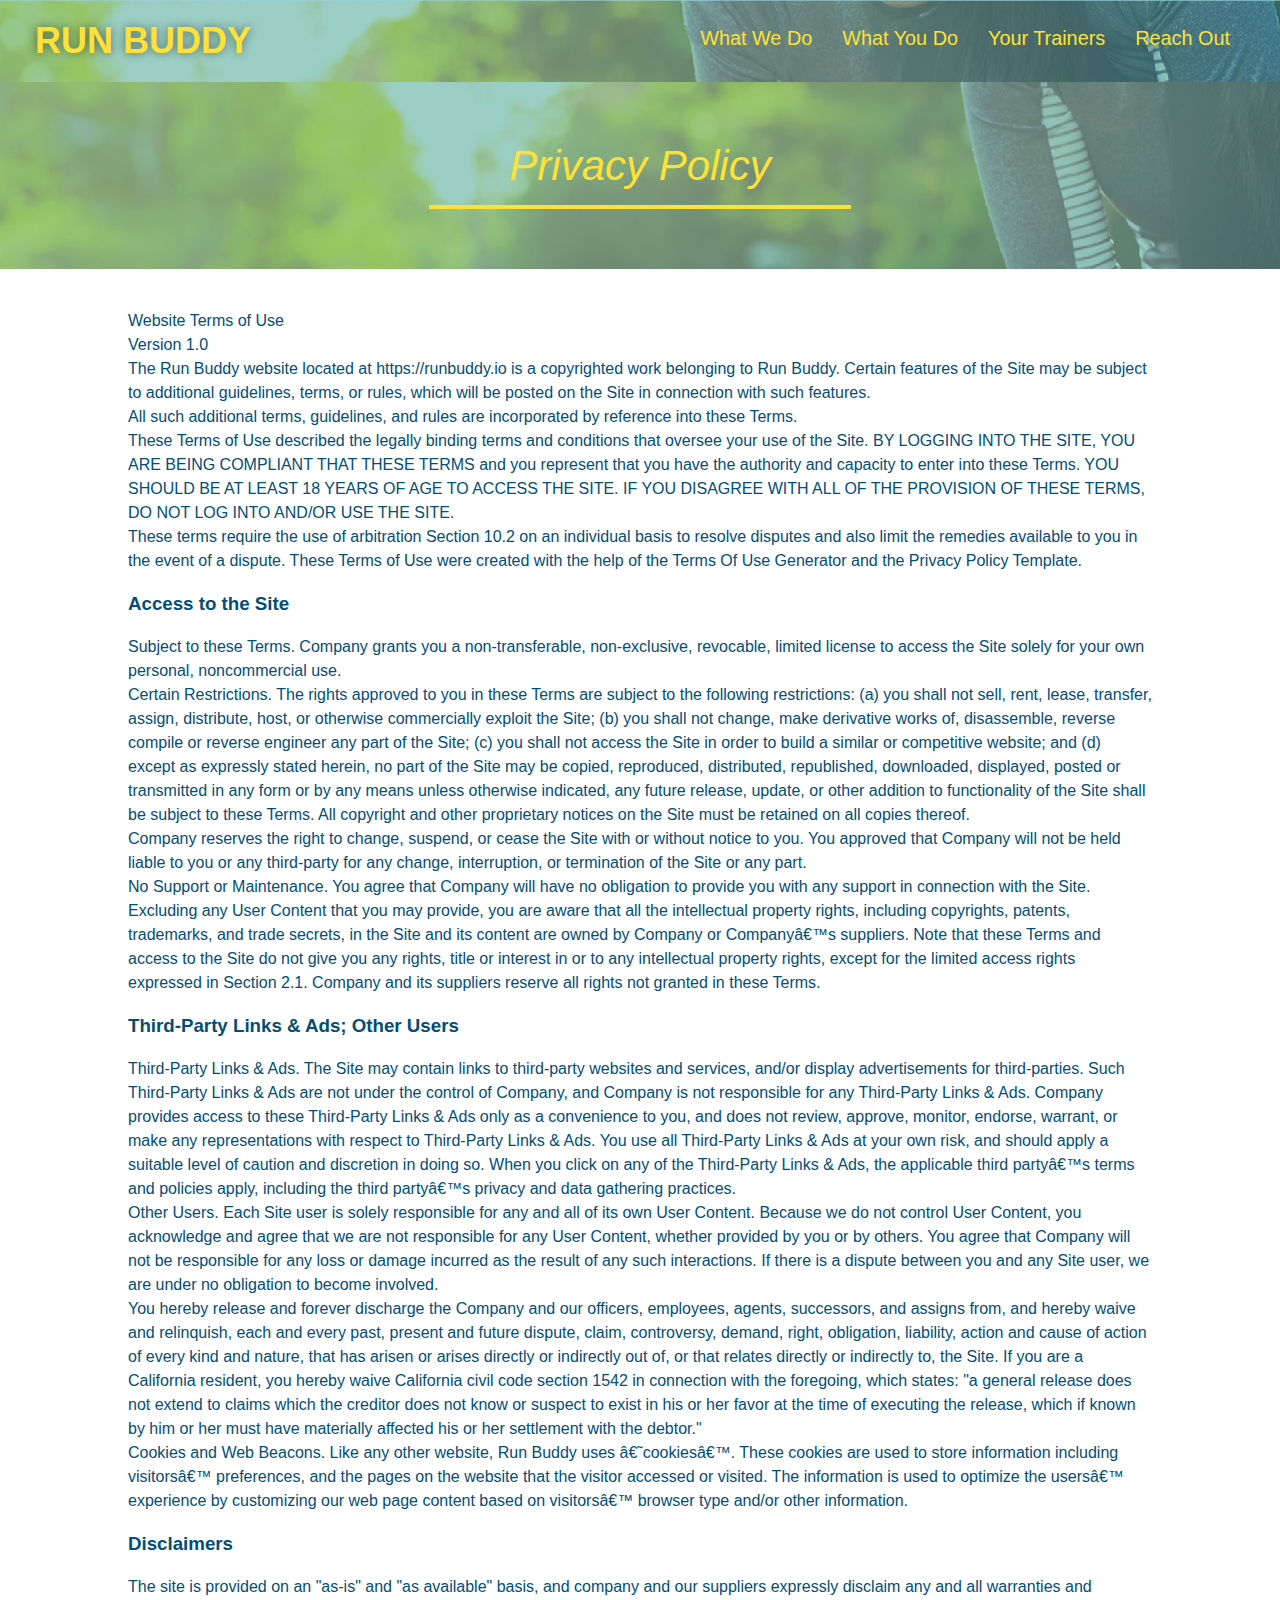
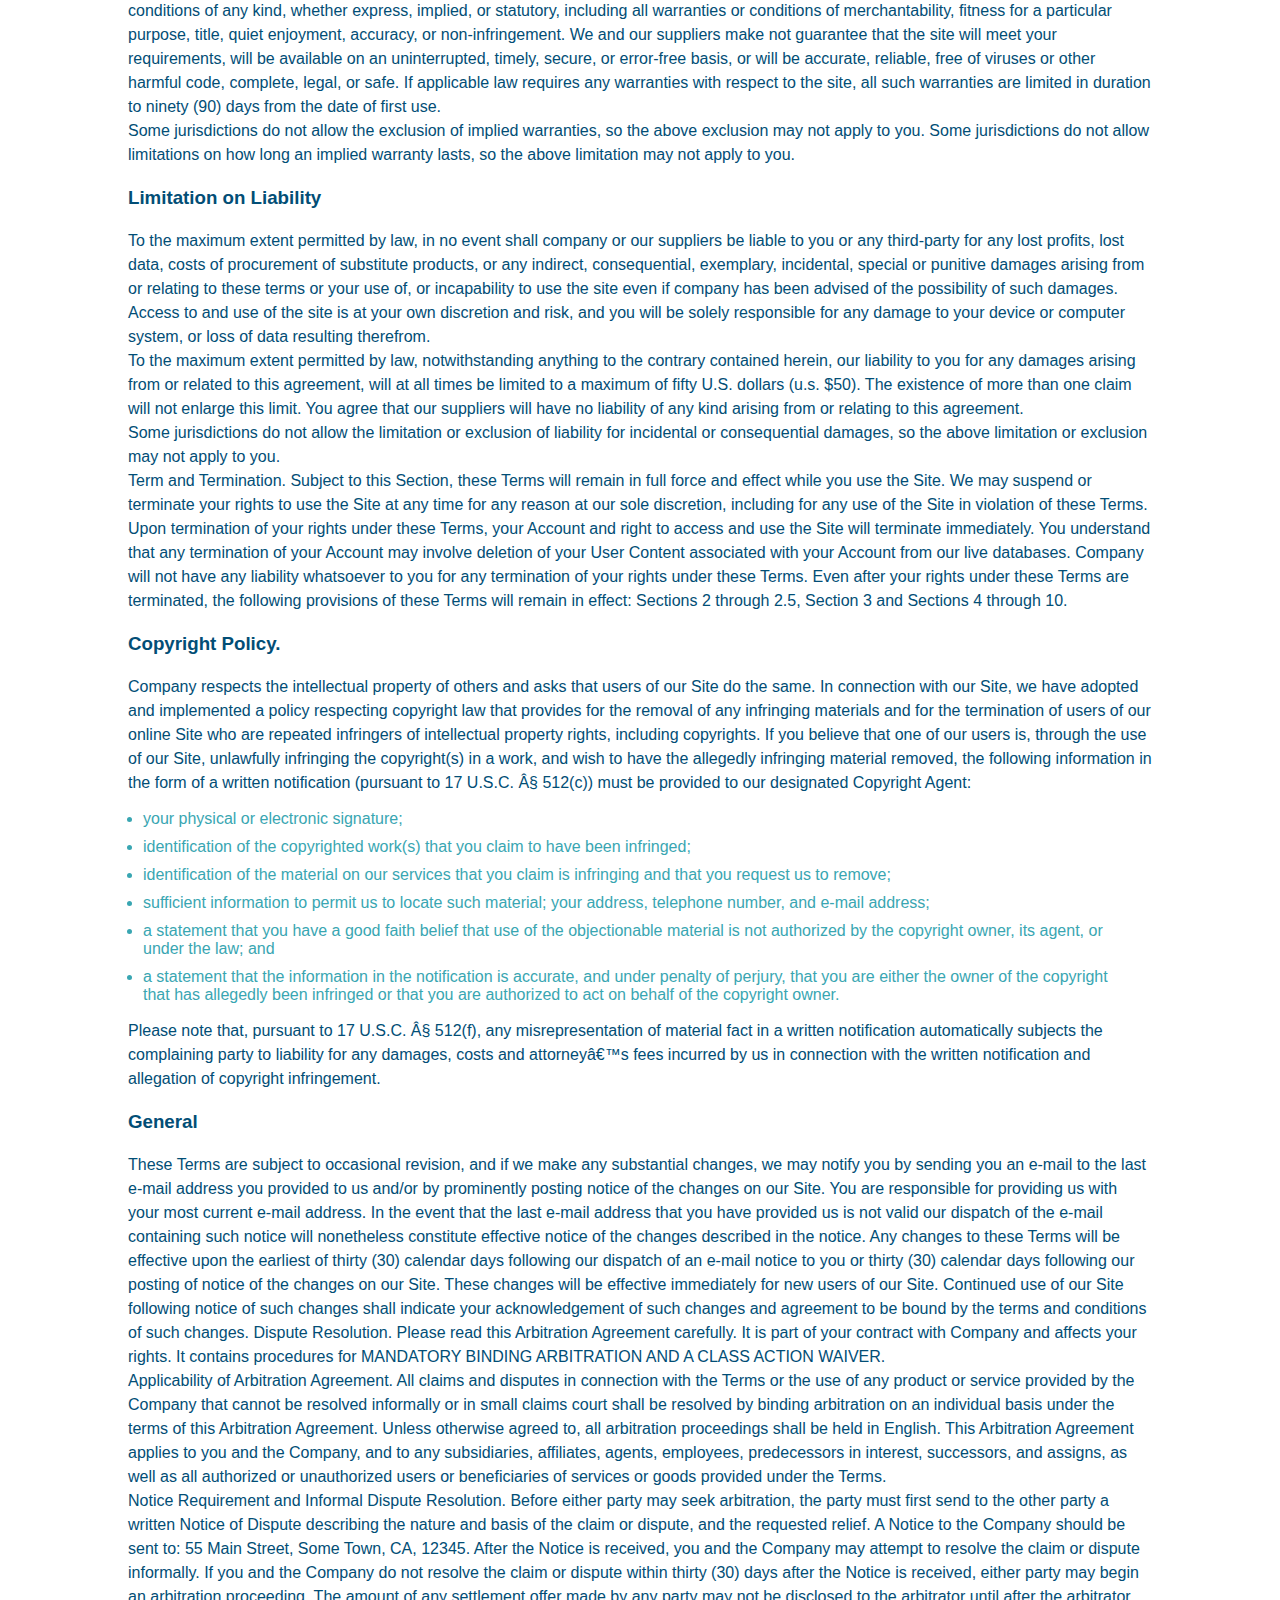
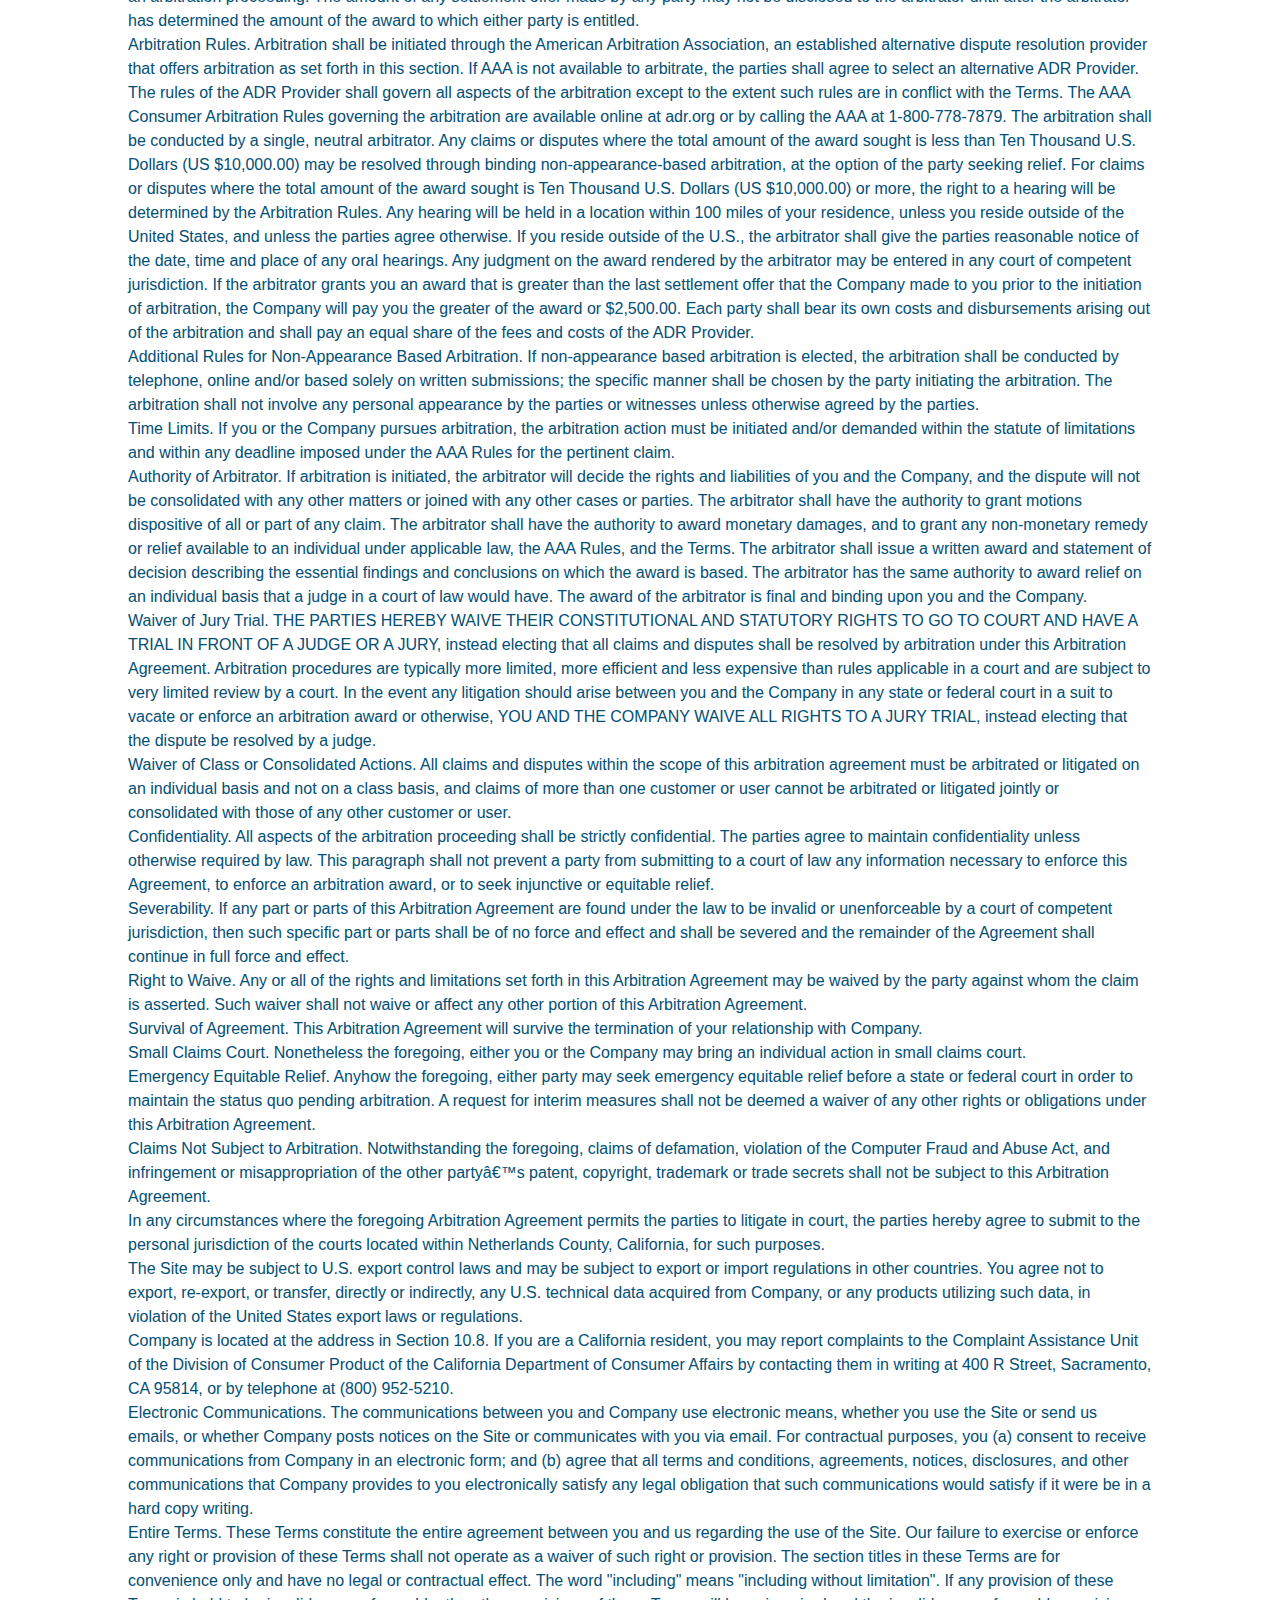
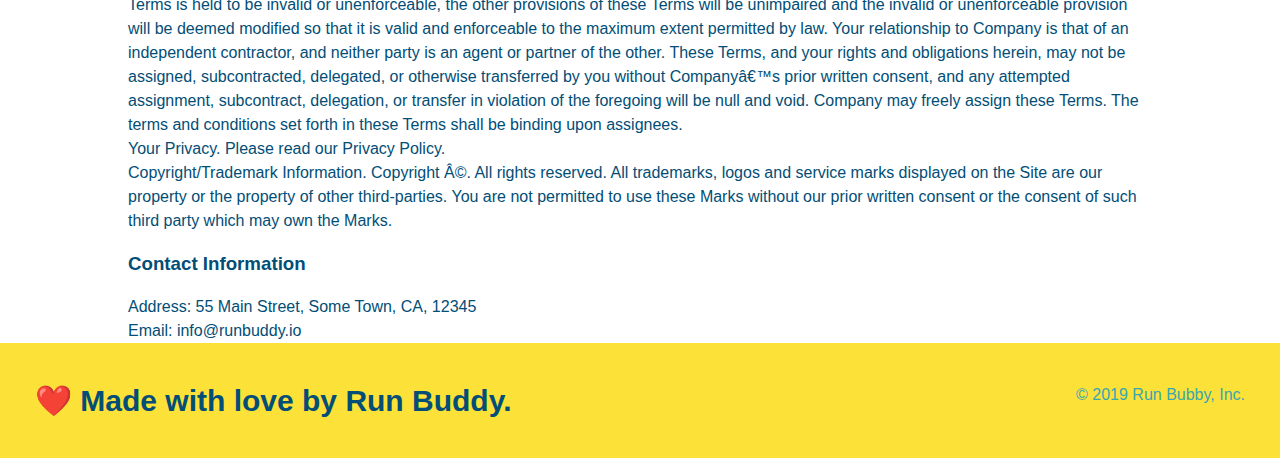
==== commit b994f94a: "fix privacy policy" ====
--- a/privacy-policy.html
+++ b/privacy-policy.html
@@ -2,7 +2,6 @@
 <html lang="en">
 <head>
     <meta charset="UTF-8">
-    <meta Name="viewport" content="width=device-width, initial-scale=1.0" />
     <link rel="stylesheet" href="./assets/css/style.css" />
     <link rel="stylesheet" href="./assets/css/secondary-style.css" />
     <title>Privacy Policy - Run Buddy</title>
@@ -11,7 +10,7 @@
      <!-- navigation -->
      <header>
         <h1>
-            <a href="/">RUN BUDDY</a>
+            <a href="https://dawkc.github.io/run-buddy/">RUN BUDDY</a>
         </h1>
         <nav>
             <!-- Unordered list element -->
--- a/assets/css/style.css
+++ b/assets/css/style.css
@@ -1,3 +1,9 @@
+:root {
+    --primary-color: #fce138;
+    --secondary-color: #024e76;
+    --tertiary-color: #39a6b2;
+}
+
 * {
     margin: 0;
     padding: 0;
@@ -5,30 +11,39 @@
 }
 
 body {
-    color: #39a6b2;
+    color: var(--tertiary-color);
     font-family: Helvetica, Arial, sans-serif;
 }
 
 /* apply style to <header> */
 header {
     padding: 20px 35px;
-    background-color: #39a6b2;
+    background-color: var(--tertiary-color);
     display: flex;
     justify-content: space-between;
     flex-wrap: wrap;
+    position: -webkit-sticky;
+    position: sticky;
+    top: 0;
+    background-image: url("../images/hero-bg.jpg");
+    background-size: cover;
+    background-position: 80%;
+    background-attachment: fixed;
+    z-index: 9999;
 }
 
 header h1 {
     font-weight: bold;
     font-size: 36px;
-    color: #fce138;
+    color: var(--primary-color);
     margin: 0;
+    text-shadow: 0 0 10px rgba(0, 0, 0, 0.5);
 }
     
 
 header a {
     text-decoration: none;
-    color: #fce138;
+    color: var(--primary-color);
 }
 header nav {
     margin: 7px 0;
@@ -40,16 +55,25 @@
     justify-content: space-between;
     align-items: center;
     list-style: none;
+    
 }
 
 header nav ul li a {
     padding: 10px 15px;
     font-weight: lighter;
     font-size: 1.55vw;
+    text-shadow: 0 0 10px rgba(0, 0, 10px, 0.5);
+}
+
+header nav li a:hover {
+    background: var(--primary-color);
+    color: var(--secondary-color);
+    border-radius: 15px;
+    text-shadow: none;
 }
 
 footer {
-    background: #fce138;
+    background: var(--primary-color);
     width: 100%;
     padding: 40px 35px;
     display: flex;
@@ -58,7 +82,7 @@
 }
 
 footer h2 {
-    color: #024e76;
+    color: var(--secondary-color);
     font-size: 30px;
     margin: 0;
 }
@@ -69,7 +93,7 @@
 }
 
 footer a {
-    color: #024e76;
+    color: var(--secondary-color);
 }
 
 section {
@@ -80,20 +104,23 @@
 .hero {
     background-image: url("../images/hero-bg.jpg");
     background-size: cover;
-    background-position: center;
+    background-position: 80%;
     display: flex;
     justify-content: center;
     flex-wrap: wrap;
     align-items: flex-start;
+    background-attachment: fixed;
 
 }
 .hero-form {
-    color: #024e76;
-    background-color: #fce138;
+    color: var(--secondary-color);
+    background-color: rgba(252, 225, 56, 0.8);
     padding: 20px;
-    border: solid 3px #024e76;
+    border: solid 3px var(--secondary-color);
     width: 40%;
     margin: 3.5%;
+    box-shadow: 0 0 10px rgba(0, 0, 0, 0.5);
+    border-radius: 15px;
 }
 .hero-form h3 {
     font-size: 24px;
@@ -103,23 +130,33 @@
     margin: 5px 0 15px 0;
 }
 .form-input {
-    border: 1px solid #024e76;
+    border: 1px solid var(--secondary-color);
     display: block;
     padding: 7px 15px;
     font-size: 16px;
-    color: #024e76;
+    color: var(--secondary-color);
     width: 100%;
     margin-bottom: 15px;
+    border-radius: 10px;
+    background-color: rgba(255, 255, 255, 0.75);
+}
+.form-input:focus {
+    background-color: rgba(255, 255, 255, 1);
+    outline: none;
 }
 .hero-form label {
     margin: 0 5px;
 }
 .hero-form button {
-    color: #fce138;
-    background-color: #024e76;
+    color: var(--primary-color);
+    background-color: var(--secondary-color);
     border: none;
     padding: 10px 20px;
     font-size: 16px;
+    border-radius: 10px;
+}
+.hero-form button:hover {
+    background-color: var(--tertiary-color);
 }
 .hero-cta {
     width: 35%;
@@ -132,13 +169,65 @@
 .hero-cta h2 {
     font-style: italic;
     font-size: 55px;
-    color: #fce138;
-}
+    color: var(--primary-color);
+    text-shadow: 0 0 10px rgba(0, 0, 0, 0.5);
+}
+.checkbox-wrapper input, .radio-wrapper input {
+    opacity: 0;
+}
+.checkbox-wrapper label, .radio-wrapper label {
+    position: relative;
+    left: 10px;
+    margin: 10px;
+    line-height: 1.6;
+}
+.checkbox-wrapper label::before, .radio-wrapper label::before {
+    content: "";
+    height: 20px;
+    width: 20px;
+    background: rgba(255, 255, 255, 0.75);
+    border: 1px solid var(--secondary-color);
+    position: absolute;
+    top: -4px;
+    left: -30px;
+}
+.radio-wrapper label::before {
+    border-radius: 50%;
+}
+.radio-wrapper label::after {
+    content: "";
+    width: 20px;
+    height: 20px;
+    border-radius: 50%;
+    background: var(--secondary-color);
+    position: absolute;
+    left: -29px;
+    top: -3px;
+    background-image: radial-gradient(circle, var(--tertiary-color), var(--secondary-color));
+}
+.checkbox-wrapper label::after {
+    content: "";
+    height: 6px;
+    width: 14px;
+    border-left: 2px solid var(--secondary-color);
+    border-bottom: 2px solid var(--secondary-color);
+    position: absolute;
+    left: -26px;
+    top: 1px;
+    transform: rotate(-58deg);
+}
+.checkbox-wrapper input + label::after, .radio-wrapper input + label::after {
+    content: none;
+}
+.checkbox-wrapper input:checked + label::after, .radio-wrapper input:checked + label::after {
+    content: "";
+}
+
 /* Hero Style End */
 
 .intro p {
     line-height: 1.7;
-    color: #39a6b2;
+    color: var(--tertiary-color);
     width: 80%;
     font-size: 20px;
     margin: 0 auto;
@@ -146,12 +235,12 @@
 }
 
 .steps {
-    background: #fce138;
+    background: var(--primary-color);
 }
 
 .section-title {
     font-size: 48px;
-    color: #024e76;
+    color: var(--secondary-color);
     border-bottom: 3px solid;
     padding-bottom: 20px;
     text-align: center;
@@ -160,40 +249,44 @@
 }
 
 .primary-border {
-    border-color: #fce138;
+    border-color: var(--primary-color);
 }
 
 .secondary-border {
-    border-color: #39a6b2;
+    border-color: var(--tertiary-color);
 }
 
 .step h3 {
-    color: #024e76;
+    color: var(--secondary-color);
     font-size: 46px;
     flex: 1 30%;
 }
 
 .step-text p {
-    color: #39a6b2;
+    color: var(--tertiary-color);
     font-size: 18px;
 }
 
 .step-text h4 {
     font-size: 26px;
     line-height: 1.5;
-    color: #024e76;
+    color: var(--secondary-color);
 }
 
 .step {
     margin: 50px auto;
     padding-bottom: 50px;
     width: 80%;
-    border-bottom: 1px solid #39a6b2;
     display: flex;
     flex-wrap: wrap;
     align-items: center;
     justify-content: space-between;
 }
+
+.step:not(:last-child) {
+    border-bottom: 1px solid var(--tertiary-color);
+}
+
 .step-info {
     flex: 2 70%;
     display: flex;
@@ -225,8 +318,8 @@
 
 .trainer {
     margin: 20px;
-    background: #024e76;
-    color: #fce138;
+    background: var(--secondary-color);
+    color: var(--primary-color);
     flex: 1;
 }
 
@@ -263,10 +356,10 @@
 }
 
 .contact {
-    background: #024e76;
+    background: var(--secondary-color);
 }
 .contact h2 {
-    color: #fce138;
+    color: var(--primary-color);
 }
 
 .contact-info iframe {
@@ -278,7 +371,7 @@
 }
 
 .contact-info h3 {
-    color: #fce138;
+    color: var(--primary-color);
     font-size: 32px;
 }
   
@@ -290,7 +383,7 @@
 }
   
 .contact-info a {
-    color: #fce138;
+    color: var(--primary-color);
 }
 
 .contact-info {
@@ -304,32 +397,88 @@
 }
 
 .contact-form input, .contact-form textarea {
-    border: 1px solid #024e76;
+    border: 1px solid var(--secondary-color);
     display: block;
     padding: 7px 15px;
     font-size: 16px;
-    color: #024e76;
+    color: var(--secondary-color);
     width: 100%;
     margin-bottom: 15px;
     margin-top: 5px;
+    border-radius: 10px;
+    background-color: rgba(255, 255, 255, 0.75);
+}
+
+.contact-form input:focus, .contact-form textarea:focus {
+    background-color: rgba(255, 255, 255, 1);
+    outline: none;
 }
 
 .contact-form button {
     width: 100%;
     border: none;
-    background: #fce138;
-    color: #024e76;
+    background: var(--primary-color);
+    color: var(--secondary-color);
     text-align: center;
     padding: 15px 0;
     font-size: 16px;
+    border-radius: 10px;
+}
+
+.contact-form button:hover {
+    color: var(--primary-color);
+    background: var(--tertiary-color);
 }
   /* REACH OUT STYLES END */
 
   /* MEDIA QUERY FOR SMALLER DESKTOP SCREENS AND SMALLER */
   @media screen and (max-width: 980px) {
-
-      }
-}
+      header {
+          padding-bottom: 0;
+          justify-content: center;
+          position: relative;
+      }
+
+      header h1 {
+          width: 100%;
+          text-align: center;
+      }
+
+      header nav ul {
+          margin-top: 20px;
+          width: 100%;
+          justify-content: center;
+      }
+
+      header nav ul li a {
+          font-size: 20px;
+      }
+
+      footer h2, footer div {
+          text-align: center;
+          width: 100%;
+      }
+
+      .hero-cta, .hero-form {
+          width: 100%;
+      }
+
+      .hero-cta {
+          text-align: center;
+      }
+
+      .section-title {
+          width: 80%;
+      }
+
+      .trainer {
+          flex: 0 70%;
+      }
+
+      .contact-info {
+          flex: 1 100%;
+      }
+    }
 
 /* MEDIA QUERY FOR TABLETS AND SMALLER */
 @media screen and (max-width: 768px) {
@@ -337,7 +486,34 @@
       /* this will be applied on any screen between 768px and 575px */
       font-size: 80px;
     }
-  }
+
+    section {
+        padding: 30px 15px;
+    }
+
+    .step h3 {
+        flex: 1 100%;
+        text-align: center;
+    }
+
+    .step-info {
+        flex: 2 100%;
+        text-align: center;
+        justify-content: center;
+    }
+
+    .step-img {
+        flex: 0 32%;
+        margin-right: 0;
+        margin-top: 15px;
+        margin-bottom: 15px;
+    }
+
+    .step-text {
+        flex: 100%;
+    }
+
+}
   
   /* MEDIA QUERY FOR MOBILE PHONES AND SMALLER */
   @media screen and (max-width: 575px) {
@@ -345,4 +521,32 @@
       /* this will be applied on any screen smaller than 575px */
       font-size: 100px;
     }
+
+    .hero-form button {
+        width: 100%;
+    }
+
+    .section-title {
+        width: 95%;
+    }
+
+    .intro p {
+        width: 100%;
+    }
+
+    .trainer {
+        flex: 0 100%;
+    }
+    
+    .contact-info {
+        text-align: center;
+    }
+
+    .contact-info > * {
+        flex: 0 100%;
+    }
+
+    .contact-form {
+        order: 3;
+    }
   }